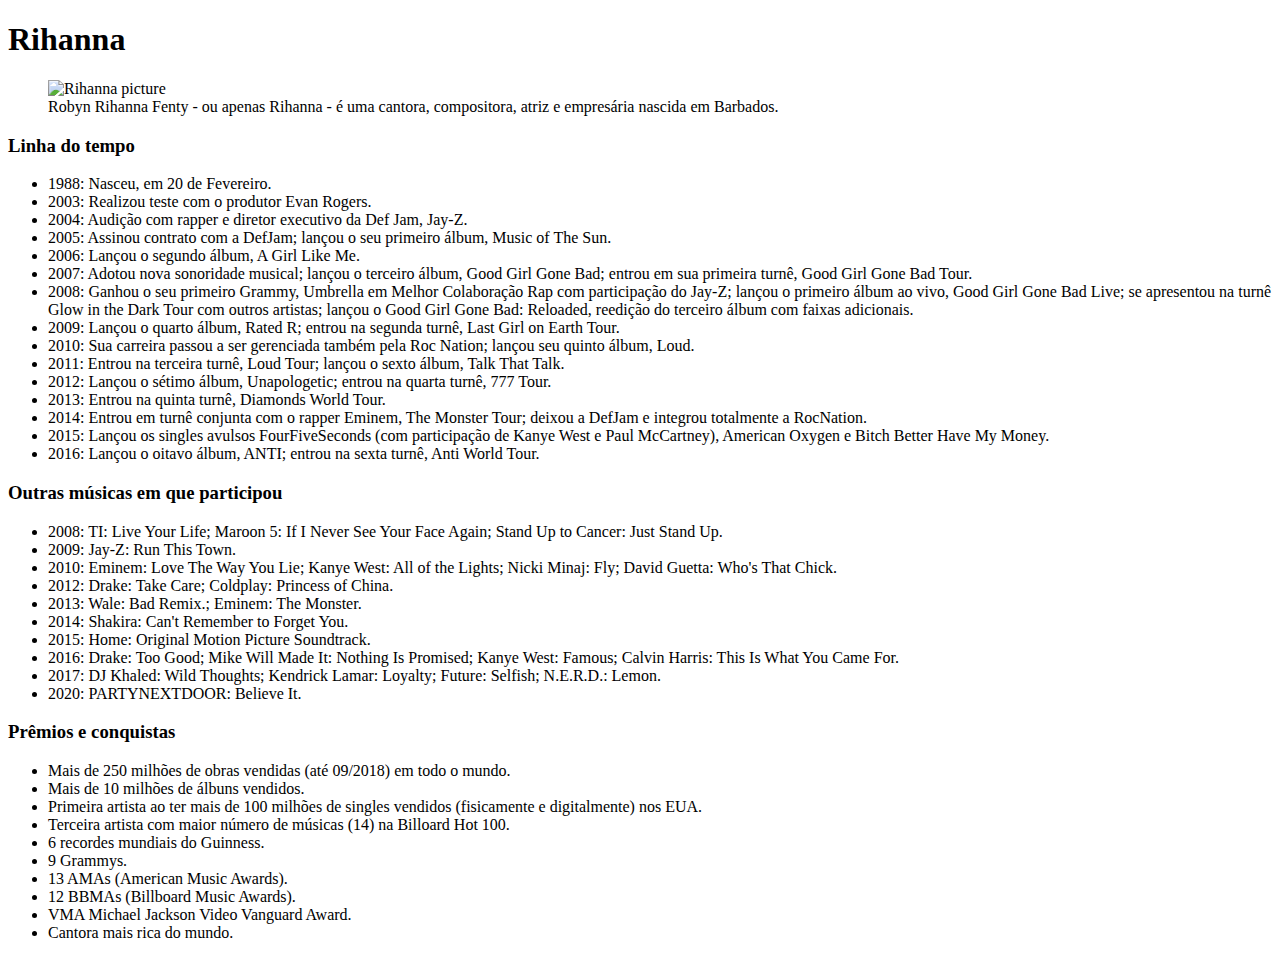
==== main.html @ bc8c7e13 "Inicio do projeto - esqueleto 80%" ====
<!DOCTYPE html>
<html lang="pt-br">
<head>
    <meta charset="UTF-8">
    <meta name="viewport" content="width=device-width, initial-scale=1.0">
    <link rel="preconnect" href="https://fonts.gstatic.com">
    <link href="https://fonts.googleapis.com/css2?family=Castoro&display=swap" rel="stylesheet">
    <title>Rihanna</title>
</head>
<body>
    <main id="main">
        <h1 id="title">Rihanna</h1>
        <figure id="img-div">
                <img src="./img/principal-img.png" alt="Rihanna picture" id="image">
                <figcaption id="img-caption">Robyn Rihanna Fenty - ou apenas Rihanna - é uma cantora, compositora, atriz e empresária nascida em Barbados.</figcaption>
        </figure>
            <div id="tribute-info">
                <div class="info-box">
                    <h3 class="subtitle">Linha do tempo</h3>
                    <ul id="music-timeline">
                        <li class="item-list"><span class="timeline-year">1988: </span>Nasceu, em 20 de Fevereiro.</li>
                        <li class="item-list"><span class="timeline-year">2003: </span>Realizou teste com o produtor Evan Rogers.</li>
                        <li class="item-list"><span class="timeline-year">2004: </span>Audição com rapper e diretor executivo da Def Jam, Jay-Z.</li>
                        <li class="item-list"><span class="timeline-year">2005: </span>Assinou contrato com a DefJam; lançou o seu primeiro álbum, Music of The Sun.</li>
                        <li class="item-list"><span class="timeline-year">2006: </span>Lançou o segundo álbum, A Girl Like Me.</li>
                        <li class="item-list"><span class="timeline-year">2007: </span>Adotou nova sonoridade musical; lançou o terceiro álbum, Good Girl Gone Bad; entrou em sua primeira turnê, Good Girl Gone Bad Tour.</li>
                        <li class="item-list"><span class="timeline-year">2008: </span>Ganhou o seu primeiro Grammy, Umbrella em Melhor Colaboração Rap com participação do Jay-Z; lançou o primeiro álbum ao vivo, Good Girl Gone Bad Live; se apresentou na turnê Glow in the Dark Tour com outros artistas; lançou o Good Girl Gone Bad: Reloaded, reedição do terceiro álbum com faixas adicionais.</li>
                        <li class="item-list"><span class="timeline-year">2009: </span>Lançou o quarto álbum, Rated R; entrou na segunda turnê, Last Girl on Earth Tour.</li>
                        <li class="item-list"><span class="timeline-year">2010: </span>Sua carreira passou a ser gerenciada também pela Roc Nation; lançou seu quinto álbum, Loud.</li>
                        <li class="item-list"><span class="timeline-year">2011: </span>Entrou na terceira turnê, Loud Tour; lançou o sexto álbum, Talk That Talk.</li>
                        <li class="item-list"><span class="timeline-year">2012: </span>Lançou o sétimo álbum, Unapologetic; entrou na quarta turnê, 777 Tour.</li>
                        <li class="item-list"><span class="timeline-year">2013: </span>Entrou na quinta turnê, Diamonds World Tour.</li>
                        <li class="item-list"><span class="timeline-year">2014: </span>Entrou em turnê conjunta com o rapper Eminem, The Monster Tour; deixou a DefJam e integrou totalmente a RocNation.</li>
                        <li class="item-list"><span class="timeline-year">2015: </span>Lançou os singles avulsos FourFiveSeconds (com participação de Kanye West e Paul McCartney), American Oxygen e Bitch Better Have My Money.</li>
                        <li class="item-list"><span class="timeline-year">2016: </span>Lançou o oitavo álbum, ANTI; entrou na sexta turnê, Anti World Tour. </li>
                    </ul>
                </div>

                <div class="info-box">
                    <h3 class="subtitle">Outras músicas em que participou</h3>
                    <ul id="feat-timeline">
                        <li class="item-list"><span class="timeline-year">2008: </span>TI: Live Your Life; Maroon 5: If I Never See Your Face Again; Stand Up to Cancer: Just Stand Up.</li>
                        <li class="item-list"><span class="timeline-year">2009: </span>Jay-Z: Run This Town.</li>
                        <li class="item-list"><span class="timeline-year">2010: </span>Eminem: Love The Way You Lie; Kanye West: All of the Lights; Nicki Minaj: Fly; David Guetta: Who's That Chick.</li>
                        <li class="item-list"><span class="timeline-year">2012: </span>Drake: Take Care; Coldplay: Princess of China.</li>
                        <li class="item-list"><span class="timeline-year">2013: </span>Wale: Bad Remix.; Eminem: The Monster.</li>
                        <li class="item-list"><span class="timeline-year">2014: </span>Shakira: Can't Remember to Forget You.</li>
                        <li class="item-list"><span class="timeline-year">2015: </span>Home: Original Motion Picture Soundtrack.</li>
                        <li class="item-list"><span class="timeline-year">2016: </span>Drake: Too Good; Mike Will Made It: Nothing Is Promised; Kanye West: Famous; Calvin Harris: This Is What You Came For.</li>
                        <li class="item-list"><span class="timeline-year">2017: </span>DJ Khaled: Wild Thoughts; Kendrick Lamar: Loyalty; Future: Selfish; N.E.R.D.: Lemon.</li>
                        <li class="item-list"><span class="timeline-year">2020: </span>PARTYNEXTDOOR: Believe It.</li>
                    </ul>
                </div>

                <div class="info-box">
                    <h3 class="subtitle">Prêmios e conquistas</h3>
                    <ul id="awards">
                        <li class="item-list">Mais de 250 milhões de obras vendidas (até 09/2018) em todo o mundo.</li>
                        <li class="item-list">Mais de 10 milhões de álbuns vendidos.</li>
                        <li class="item-list">Primeira artista ao ter mais de 100 milhões de singles vendidos (fisicamente e digitalmente) nos EUA.</li>
                        <li class="item-list">Terceira artista com maior número de músicas (14) na Billoard Hot 100.</li>
                        <li class="item-list">6 recordes mundiais do Guinness.</li>
                        <li class="item-list">9 Grammys.</li>
                        <li class="item-list">13 AMAs (American Music Awards).</li>
                        <li class="item-list">12 BBMAs (Billboard Music Awards).</li>
                        <li class="item-list">VMA Michael Jackson Video Vanguard Award.</li>
                        <li class="item-list">Cantora mais rica do mundo.</li>
                    </ul>
                </div>
                <!--Inserir carrossel dos albuns aqui-->
            </div>
            <a href="" target="_blank" id="tribute-link"></a>

    </main>
</body>
</html>
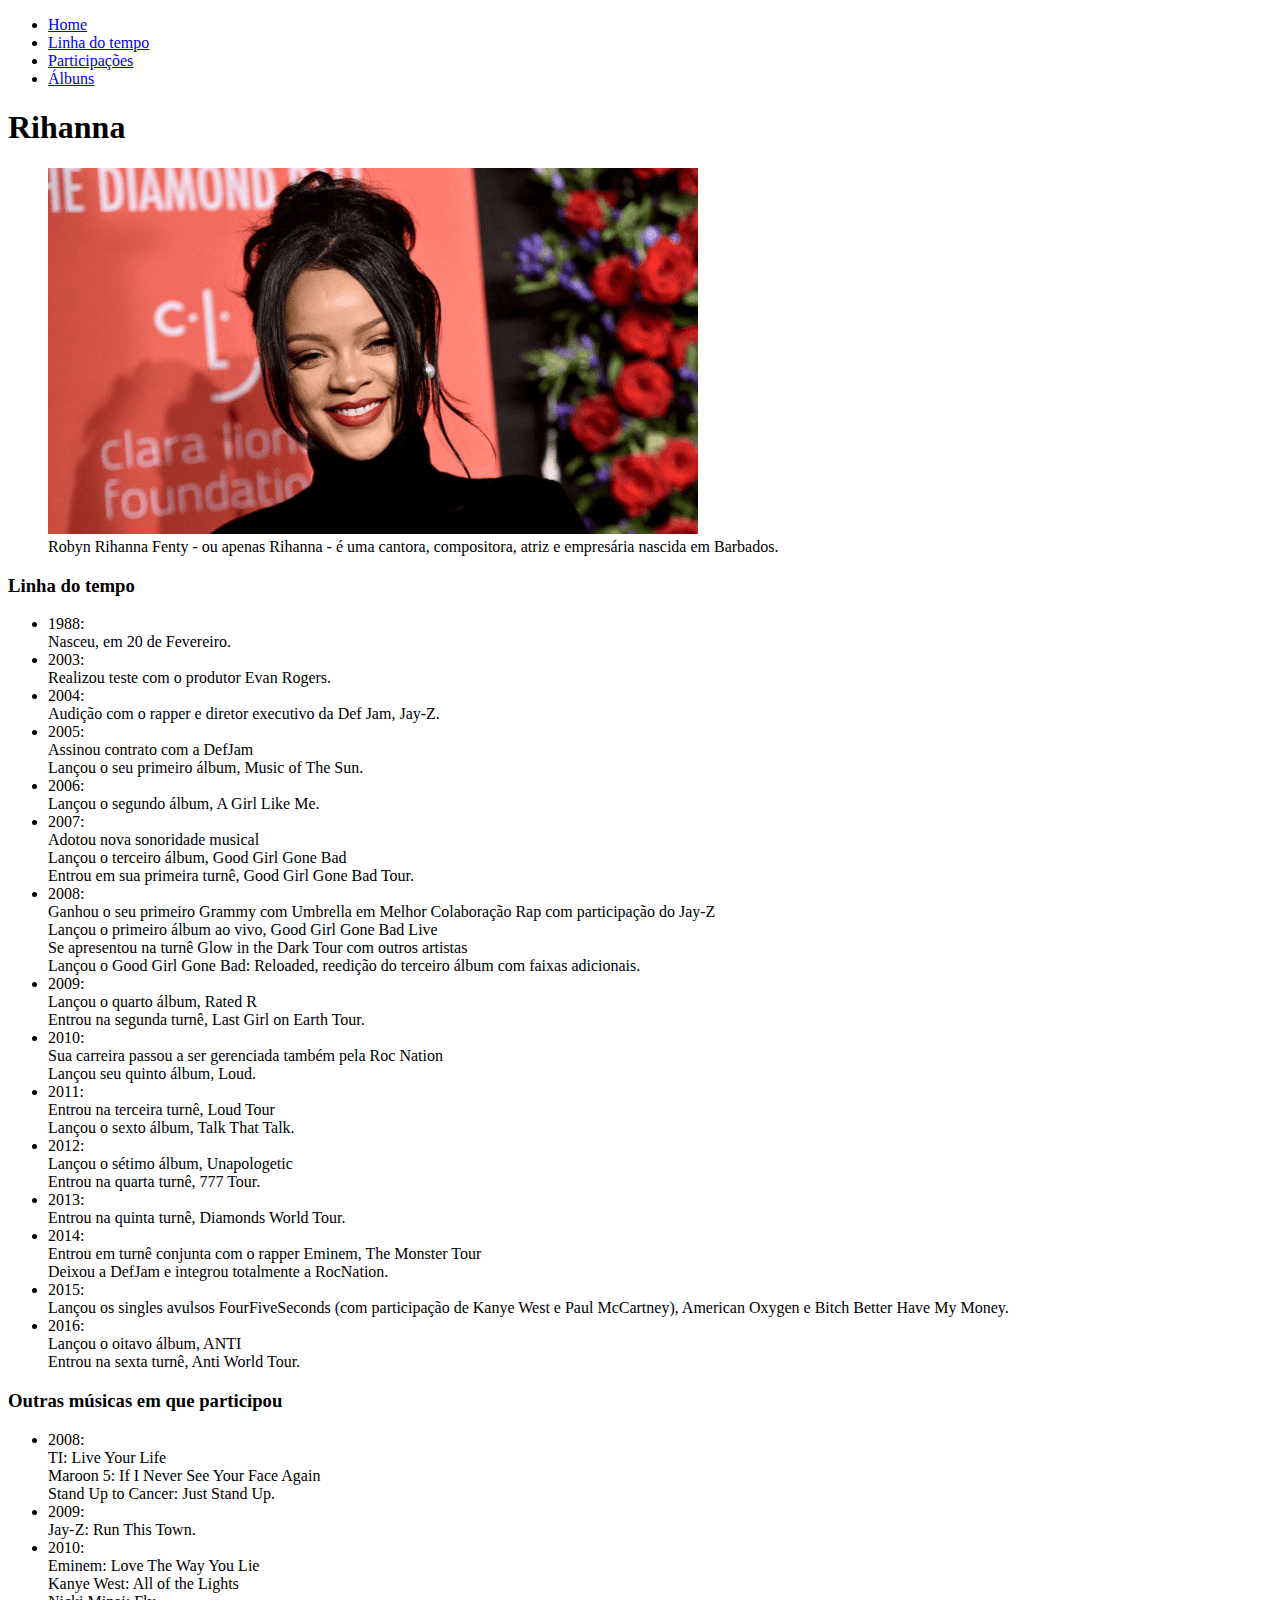
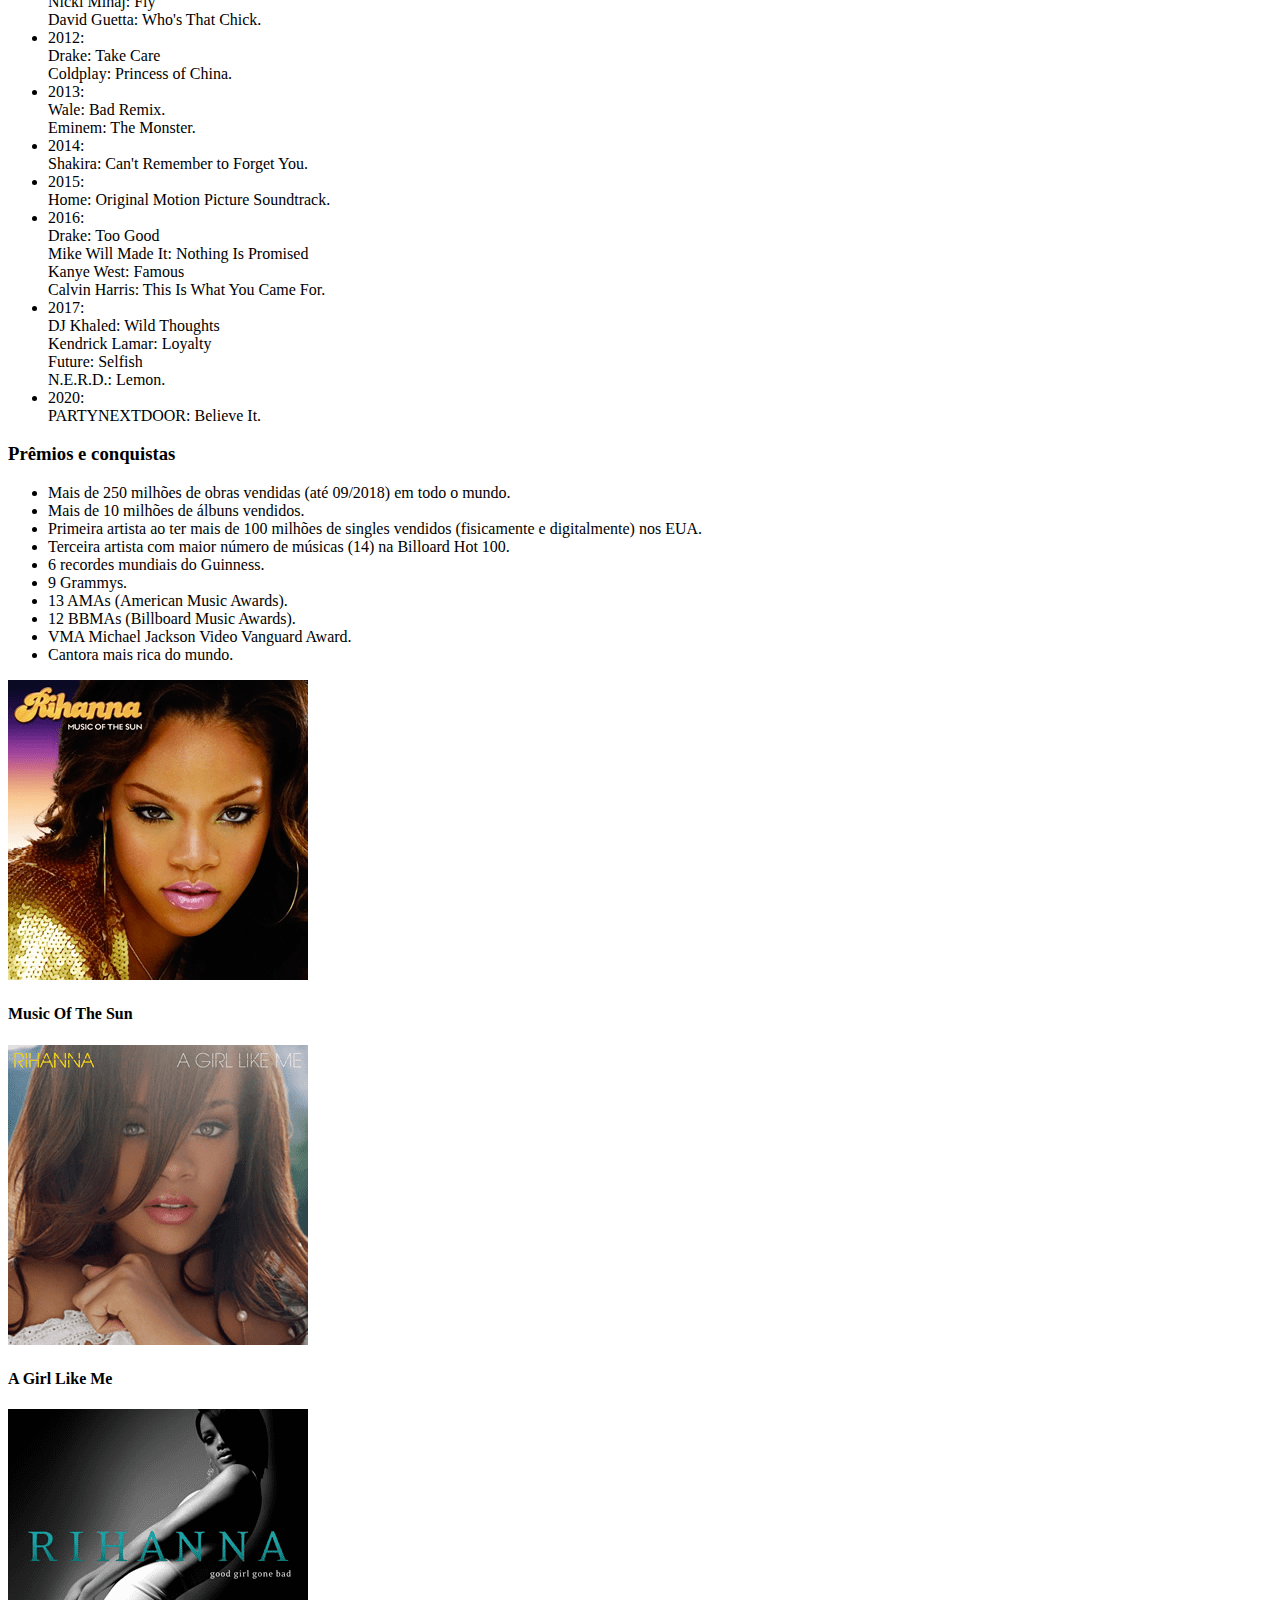
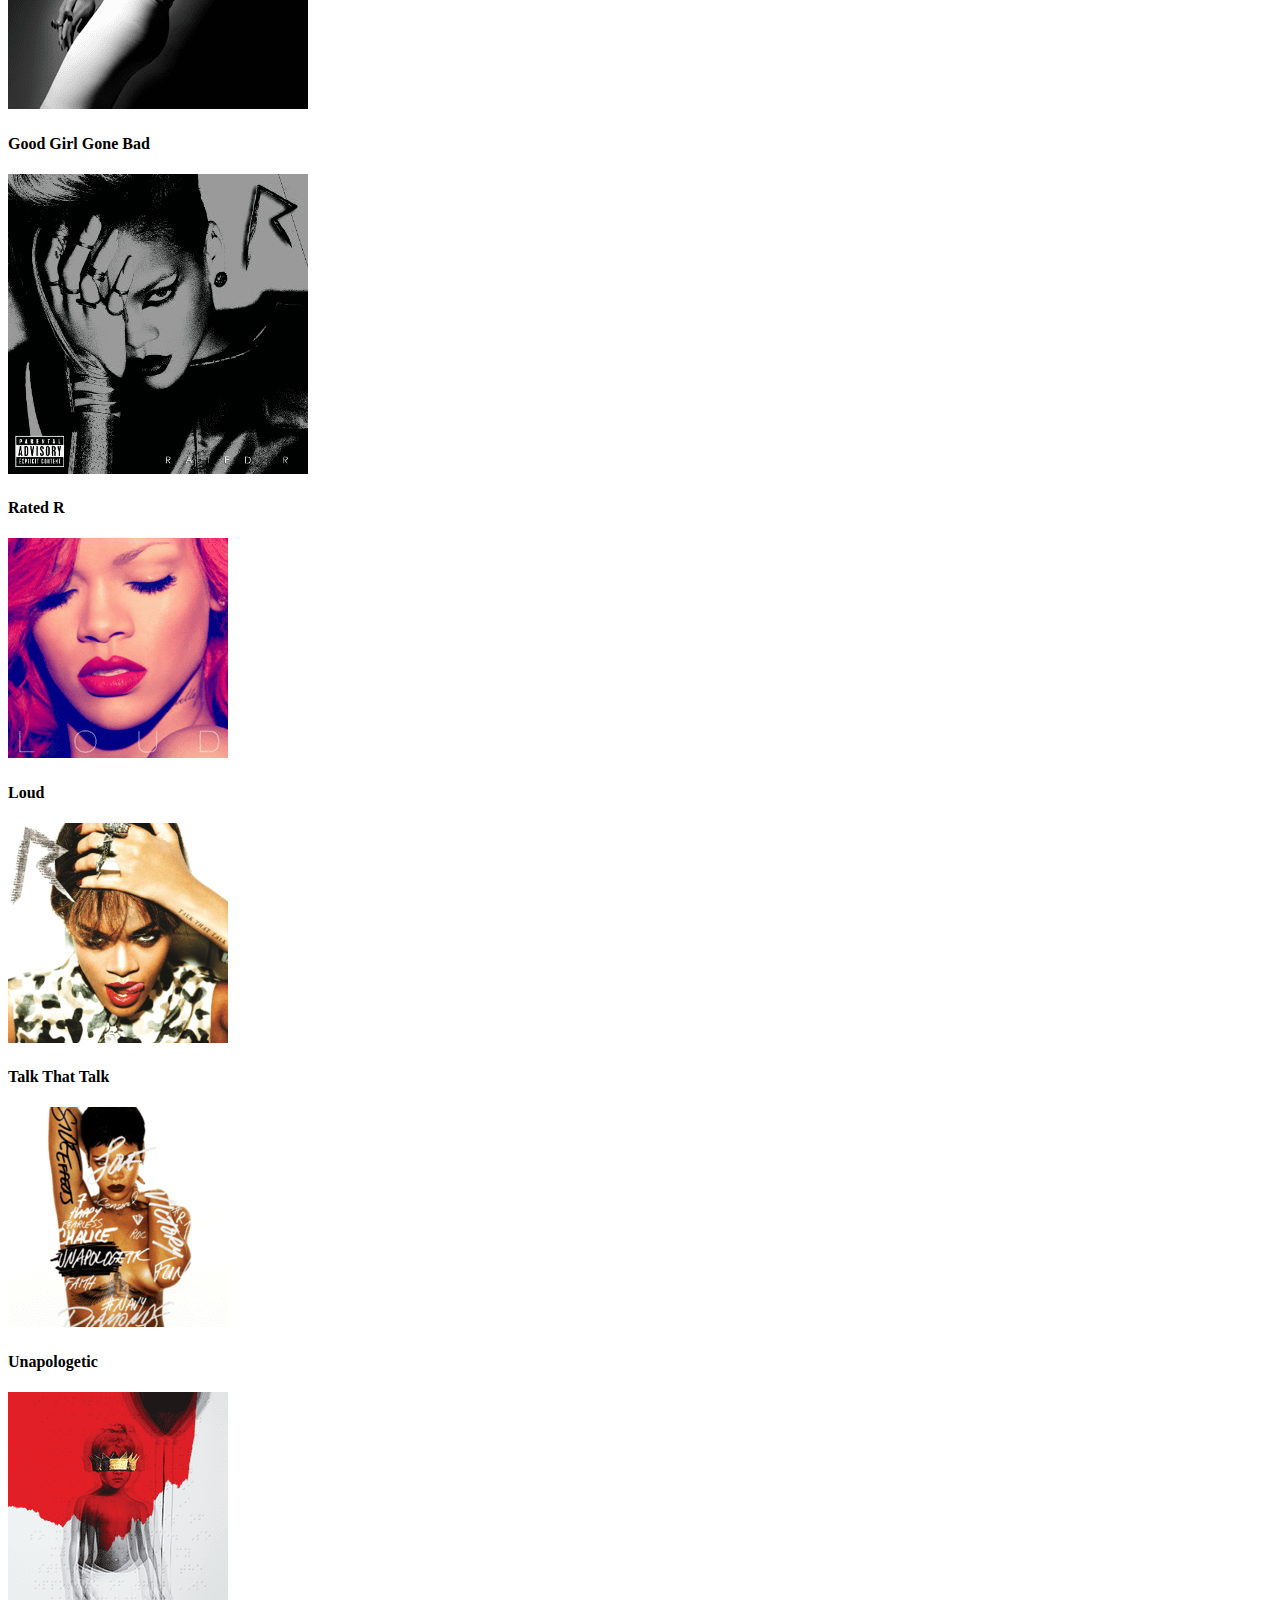
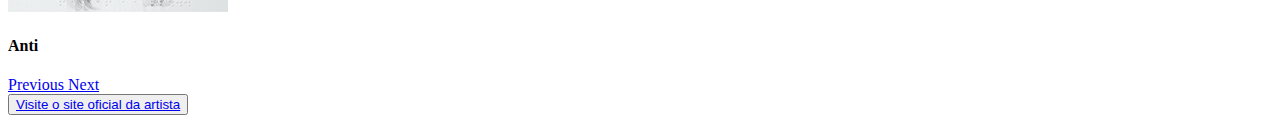
==== commit 6a2b740c: "Finalização do esqueleto" ====
--- a/main.html
+++ b/main.html
@@ -3,11 +3,25 @@
 <head>
     <meta charset="UTF-8">
     <meta name="viewport" content="width=device-width, initial-scale=1.0">
+    <link href="https://cdn.jsdelivr.net/npm/bootstrap@5.0.0-beta1/dist/css/bootstrap.min.css" rel="stylesheet" integrity="sha384-giJF6kkoqNQ00vy+HMDP7azOuL0xtbfIcaT9wjKHr8RbDVddVHyTfAAsrekwKmP1" crossorigin="anonymous">
     <link rel="preconnect" href="https://fonts.gstatic.com">
     <link href="https://fonts.googleapis.com/css2?family=Castoro&display=swap" rel="stylesheet">
     <title>Rihanna</title>
 </head>
 <body>
+    <header>
+        <nav class="navbar navbar-inverse navbar-fixed-top">
+            <div class="container-fluid">
+                <ul class="nav navbar-nav">
+                    <li class="active"><a href="#title">Home</a></li>
+                    <li><a href="#music-timeline">Linha do tempo</a></li>
+                    <li><a href="#feat-timeline">Participações</a></li>
+                    <li><a href="#albuns-carousel">Álbuns</a></li>
+                </ul>
+            </div>
+          </nav>
+    </header>
+
     <main id="main">
         <h1 id="title">Rihanna</h1>
         <figure id="img-div">
@@ -18,37 +32,37 @@
                 <div class="info-box">
                     <h3 class="subtitle">Linha do tempo</h3>
                     <ul id="music-timeline">
-                        <li class="item-list"><span class="timeline-year">1988: </span>Nasceu, em 20 de Fevereiro.</li>
-                        <li class="item-list"><span class="timeline-year">2003: </span>Realizou teste com o produtor Evan Rogers.</li>
-                        <li class="item-list"><span class="timeline-year">2004: </span>Audição com rapper e diretor executivo da Def Jam, Jay-Z.</li>
-                        <li class="item-list"><span class="timeline-year">2005: </span>Assinou contrato com a DefJam; lançou o seu primeiro álbum, Music of The Sun.</li>
-                        <li class="item-list"><span class="timeline-year">2006: </span>Lançou o segundo álbum, A Girl Like Me.</li>
-                        <li class="item-list"><span class="timeline-year">2007: </span>Adotou nova sonoridade musical; lançou o terceiro álbum, Good Girl Gone Bad; entrou em sua primeira turnê, Good Girl Gone Bad Tour.</li>
-                        <li class="item-list"><span class="timeline-year">2008: </span>Ganhou o seu primeiro Grammy, Umbrella em Melhor Colaboração Rap com participação do Jay-Z; lançou o primeiro álbum ao vivo, Good Girl Gone Bad Live; se apresentou na turnê Glow in the Dark Tour com outros artistas; lançou o Good Girl Gone Bad: Reloaded, reedição do terceiro álbum com faixas adicionais.</li>
-                        <li class="item-list"><span class="timeline-year">2009: </span>Lançou o quarto álbum, Rated R; entrou na segunda turnê, Last Girl on Earth Tour.</li>
-                        <li class="item-list"><span class="timeline-year">2010: </span>Sua carreira passou a ser gerenciada também pela Roc Nation; lançou seu quinto álbum, Loud.</li>
-                        <li class="item-list"><span class="timeline-year">2011: </span>Entrou na terceira turnê, Loud Tour; lançou o sexto álbum, Talk That Talk.</li>
-                        <li class="item-list"><span class="timeline-year">2012: </span>Lançou o sétimo álbum, Unapologetic; entrou na quarta turnê, 777 Tour.</li>
-                        <li class="item-list"><span class="timeline-year">2013: </span>Entrou na quinta turnê, Diamonds World Tour.</li>
-                        <li class="item-list"><span class="timeline-year">2014: </span>Entrou em turnê conjunta com o rapper Eminem, The Monster Tour; deixou a DefJam e integrou totalmente a RocNation.</li>
-                        <li class="item-list"><span class="timeline-year">2015: </span>Lançou os singles avulsos FourFiveSeconds (com participação de Kanye West e Paul McCartney), American Oxygen e Bitch Better Have My Money.</li>
-                        <li class="item-list"><span class="timeline-year">2016: </span>Lançou o oitavo álbum, ANTI; entrou na sexta turnê, Anti World Tour. </li>
+                        <li class="item-list"><span class="timeline-year">1988: </span> <br/> Nasceu, em 20 de Fevereiro.</li>
+                        <li class="item-list"><span class="timeline-year">2003: </span> <br/> Realizou teste com o produtor Evan Rogers.</li>
+                        <li class="item-list"><span class="timeline-year">2004: </span> <br/> Audição com o rapper e diretor executivo da Def Jam, Jay-Z.</li>
+                        <li class="item-list"><span class="timeline-year">2005: </span> <br/> Assinou contrato com a DefJam <br/> Lançou o seu primeiro álbum, Music of The Sun.</li>
+                        <li class="item-list"><span class="timeline-year">2006: </span> <br/> Lançou o segundo álbum, A Girl Like Me.</li>
+                        <li class="item-list"><span class="timeline-year">2007: </span> <br/> Adotou nova sonoridade musical <br/> Lançou o terceiro álbum, Good Girl Gone Bad <br/> Entrou em sua primeira turnê, Good Girl Gone Bad Tour.</li>
+                        <li class="item-list"><span class="timeline-year">2008: </span> <br/> Ganhou o seu primeiro Grammy com Umbrella em Melhor Colaboração Rap com participação do Jay-Z <br/> Lançou o primeiro álbum ao vivo, Good Girl Gone Bad Live <br/> Se apresentou na turnê Glow in the Dark Tour com outros artistas <br/> Lançou o Good Girl Gone Bad: Reloaded, reedição do terceiro álbum com faixas adicionais.</li>
+                        <li class="item-list"><span class="timeline-year">2009: </span> <br/> Lançou o quarto álbum, Rated R <br/> Entrou na segunda turnê, Last Girl on Earth Tour.</li>
+                        <li class="item-list"><span class="timeline-year">2010: </span> <br/> Sua carreira passou a ser gerenciada também pela Roc Nation <br/> Lançou seu quinto álbum, Loud.</li>
+                        <li class="item-list"><span class="timeline-year">2011: </span> <br/> Entrou na terceira turnê, Loud Tour <br/> Lançou o sexto álbum, Talk That Talk.</li>
+                        <li class="item-list"><span class="timeline-year">2012: </span> <br/> Lançou o sétimo álbum, Unapologetic <br/> Entrou na quarta turnê, 777 Tour.</li>
+                        <li class="item-list"><span class="timeline-year">2013: </span> <br/> Entrou na quinta turnê, Diamonds World Tour.</li>
+                        <li class="item-list"><span class="timeline-year">2014: </span> <br/> Entrou em turnê conjunta com o rapper Eminem, The Monster Tour <br/> Deixou a DefJam e integrou totalmente a RocNation.</li>
+                        <li class="item-list"><span class="timeline-year">2015: </span> <br/> Lançou os singles avulsos FourFiveSeconds (com participação de Kanye West e Paul McCartney), American Oxygen e Bitch Better Have My Money.</li>
+                        <li class="item-list"><span class="timeline-year">2016: </span> <br/> Lançou o oitavo álbum, ANTI <br/> Entrou na sexta turnê, Anti World Tour. </li>
                     </ul>
                 </div>
 
                 <div class="info-box">
                     <h3 class="subtitle">Outras músicas em que participou</h3>
                     <ul id="feat-timeline">
-                        <li class="item-list"><span class="timeline-year">2008: </span>TI: Live Your Life; Maroon 5: If I Never See Your Face Again; Stand Up to Cancer: Just Stand Up.</li>
-                        <li class="item-list"><span class="timeline-year">2009: </span>Jay-Z: Run This Town.</li>
-                        <li class="item-list"><span class="timeline-year">2010: </span>Eminem: Love The Way You Lie; Kanye West: All of the Lights; Nicki Minaj: Fly; David Guetta: Who's That Chick.</li>
-                        <li class="item-list"><span class="timeline-year">2012: </span>Drake: Take Care; Coldplay: Princess of China.</li>
-                        <li class="item-list"><span class="timeline-year">2013: </span>Wale: Bad Remix.; Eminem: The Monster.</li>
-                        <li class="item-list"><span class="timeline-year">2014: </span>Shakira: Can't Remember to Forget You.</li>
-                        <li class="item-list"><span class="timeline-year">2015: </span>Home: Original Motion Picture Soundtrack.</li>
-                        <li class="item-list"><span class="timeline-year">2016: </span>Drake: Too Good; Mike Will Made It: Nothing Is Promised; Kanye West: Famous; Calvin Harris: This Is What You Came For.</li>
-                        <li class="item-list"><span class="timeline-year">2017: </span>DJ Khaled: Wild Thoughts; Kendrick Lamar: Loyalty; Future: Selfish; N.E.R.D.: Lemon.</li>
-                        <li class="item-list"><span class="timeline-year">2020: </span>PARTYNEXTDOOR: Believe It.</li>
+                        <li class="item-list"><span class="timeline-year">2008: </span> <br/> TI: Live Your Life <br/> Maroon 5: If I Never See Your Face Again <br/> Stand Up to Cancer: Just Stand Up.</li>
+                        <li class="item-list"><span class="timeline-year">2009: </span> <br/> Jay-Z: Run This Town.</li>
+                        <li class="item-list"><span class="timeline-year">2010: </span> <br/> Eminem: Love The Way You Lie <br/> Kanye West: All of the Lights <br/> Nicki Minaj: Fly <br/> David Guetta: Who's That Chick.</li>
+                        <li class="item-list"><span class="timeline-year">2012: </span> <br/> Drake: Take Care <br/> Coldplay: Princess of China.</li>
+                        <li class="item-list"><span class="timeline-year">2013: </span> <br/> Wale: Bad Remix. <br/> Eminem: The Monster.</li>
+                        <li class="item-list"><span class="timeline-year">2014: </span> <br/> Shakira: Can't Remember to Forget You.</li>
+                        <li class="item-list"><span class="timeline-year">2015: </span> <br/> Home: Original Motion Picture Soundtrack.</li>
+                        <li class="item-list"><span class="timeline-year">2016: </span> <br/> Drake: Too Good <br/> Mike Will Made It: Nothing Is Promised <br/> Kanye West: Famous <br/> Calvin Harris: This Is What You Came For.</li>
+                        <li class="item-list"><span class="timeline-year">2017: </span> <br/> DJ Khaled: Wild Thoughts <br/> Kendrick Lamar: Loyalty <br/> Future: Selfish <br/> N.E.R.D.: Lemon.</li>
+                        <li class="item-list"><span class="timeline-year">2020: </span> <br/> PARTYNEXTDOOR: Believe It.</li>
                     </ul>
                 </div>
 
@@ -67,10 +81,83 @@
                         <li class="item-list">Cantora mais rica do mundo.</li>
                     </ul>
                 </div>
-                <!--Inserir carrossel dos albuns aqui-->
+                
+
+                <div id="albuns-carousel" class="carousel slide carousel-fade" data-bs-ride="carousel">
+                    <div class="carousel-inner">
+                        <div class="carousel-item active">
+                            <img src="/img/cover-1.png" class="d-block w-100" alt="Music Of The Sun">
+                            <div class="carousel-caption d-none d-md-block">
+                                <h4 class="carousel-album-title">Music Of The Sun</h4>
+                            </div>
+                        </div>
+
+                        <div class="carousel-item">
+                            <img src="/img/cover-2.png" class="d-block w-100" alt="A Girl Like Me">
+                            <div class="carousel-caption d-none d-md-block">
+                                <h4 class="carousel-album-title">A Girl Like Me</h4>
+                            </div>
+                        </div>
+
+                        <div class="carousel-item">
+                            <img src="/img/cover-3.png" class="d-block w-100" alt="Good Girl Gone Bad">
+                            <div class="carousel-caption d-none d-md-block">
+                                <h4 class="carousel-album-title">Good Girl Gone Bad</h4>
+                            </div>
+                        </div>
+
+                        <div class="carousel-item">
+                            <img src="/img/cover-4.png" class="d-block w-100" alt="Rated R">
+                            <div class="carousel-caption d-none d-md-block">
+                                <h4 class="carousel-album-title">Rated R</h4>
+                            </div>
+                        </div>
+
+                        <div class="carousel-item">
+                            <img src="/img/cover-5.png" class="d-block w-100" alt="Loud">
+                            <div class="carousel-caption d-none d-md-block">
+                                <h4 class="carousel-album-title">Loud</h4>
+                            </div>
+                        </div>
+
+                        <div class="carousel-item">
+                            <img src="/img/cover-6.png" class="d-block w-100" alt="Talk That Talk">
+                            <div class="carousel-caption d-none d-md-block">
+                                <h4 class="carousel-album-title">Talk That Talk</h4>
+                            </div>
+                        </div>
+
+                        <div class="carousel-item">
+                            <img src="/img/cover-7.png" class="d-block w-100" alt="Unapologetic">
+                            <div class="carousel-caption d-none d-md-block">
+                                <h4 class="carousel-album-title">Unapologetic</h4>
+                            </div>
+                        </div>
+
+                        <div class="carousel-item">
+                            <img src="/img/cover-8.png" class="d-block w-100" alt="Anti">
+                            <div class="carousel-caption d-none d-md-block">
+                                <h4 class="carousel-album-title">Anti</h4>
+                            </div>
+                        </div>
+
+                    </div>
+
+                    <a class="carousel-control-prev" href="#albuns-carousel" role="button" data-bs-slide="prev">
+                        <span class="carousel-control-prev-icon" aria-hidden="true"></span>
+                        <span class="visually-hidden">Previous</span>
+                    </a>
+                    <a class="carousel-control-next" href="#albuns-carousel" role="button" data-bs-slide="next">
+                        <span class="carousel-control-next-icon" aria-hidden="true"></span>
+                        <span class="visually-hidden">Next</span>
+                    </a>
+                </div>
+
             </div>
-            <a href="" target="_blank" id="tribute-link"></a>
+
+            <button id="visit-button"><a href="http://www.rihannanow.com/" target="_blank" id="tribute-link">Visite o site oficial da artista</a></button>
 
     </main>
+    <script src="https://cdn.jsdelivr.net/npm/bootstrap@5.0.0-beta1/dist/js/bootstrap.bundle.min.js" integrity="sha384-ygbV9kiqUc6oa4msXn9868pTtWMgiQaeYH7/t7LECLbyPA2x65Kgf80OJFdroafW" crossorigin="anonymous"></script>
 </body>
 </html>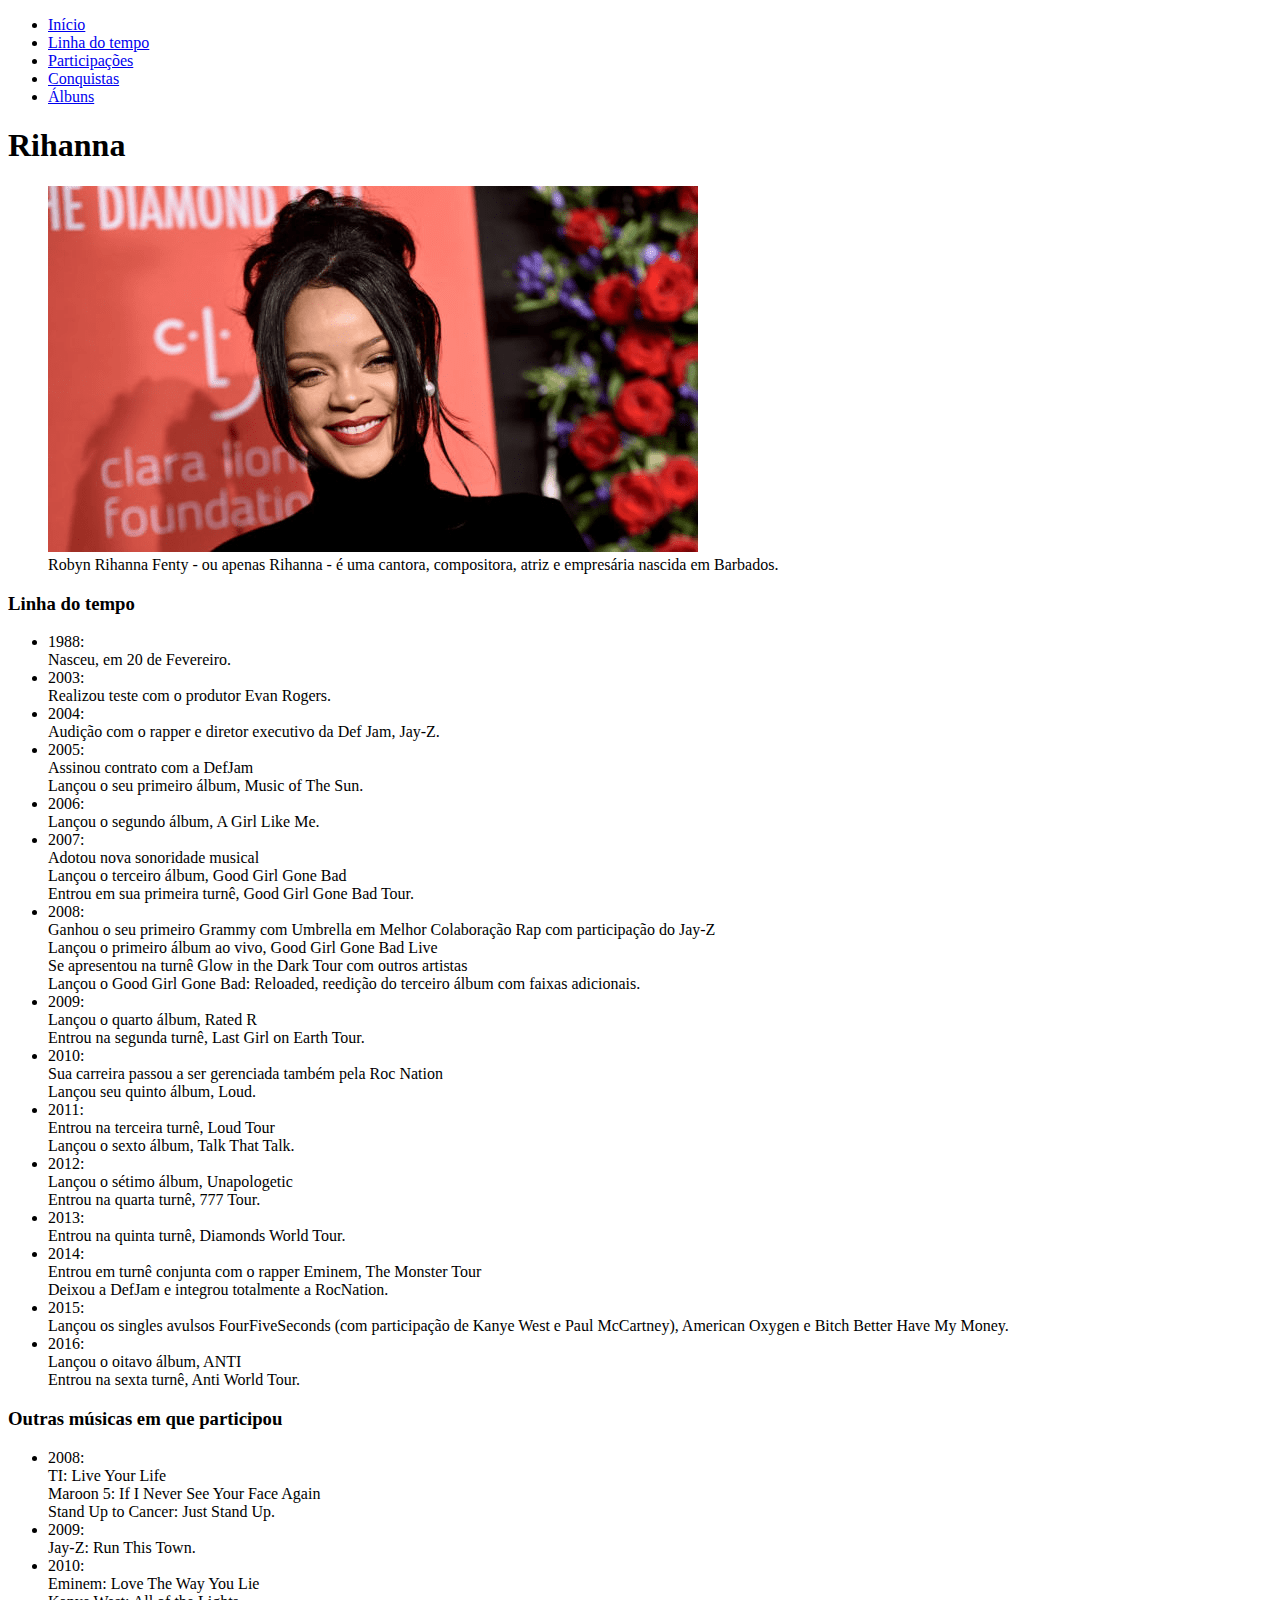
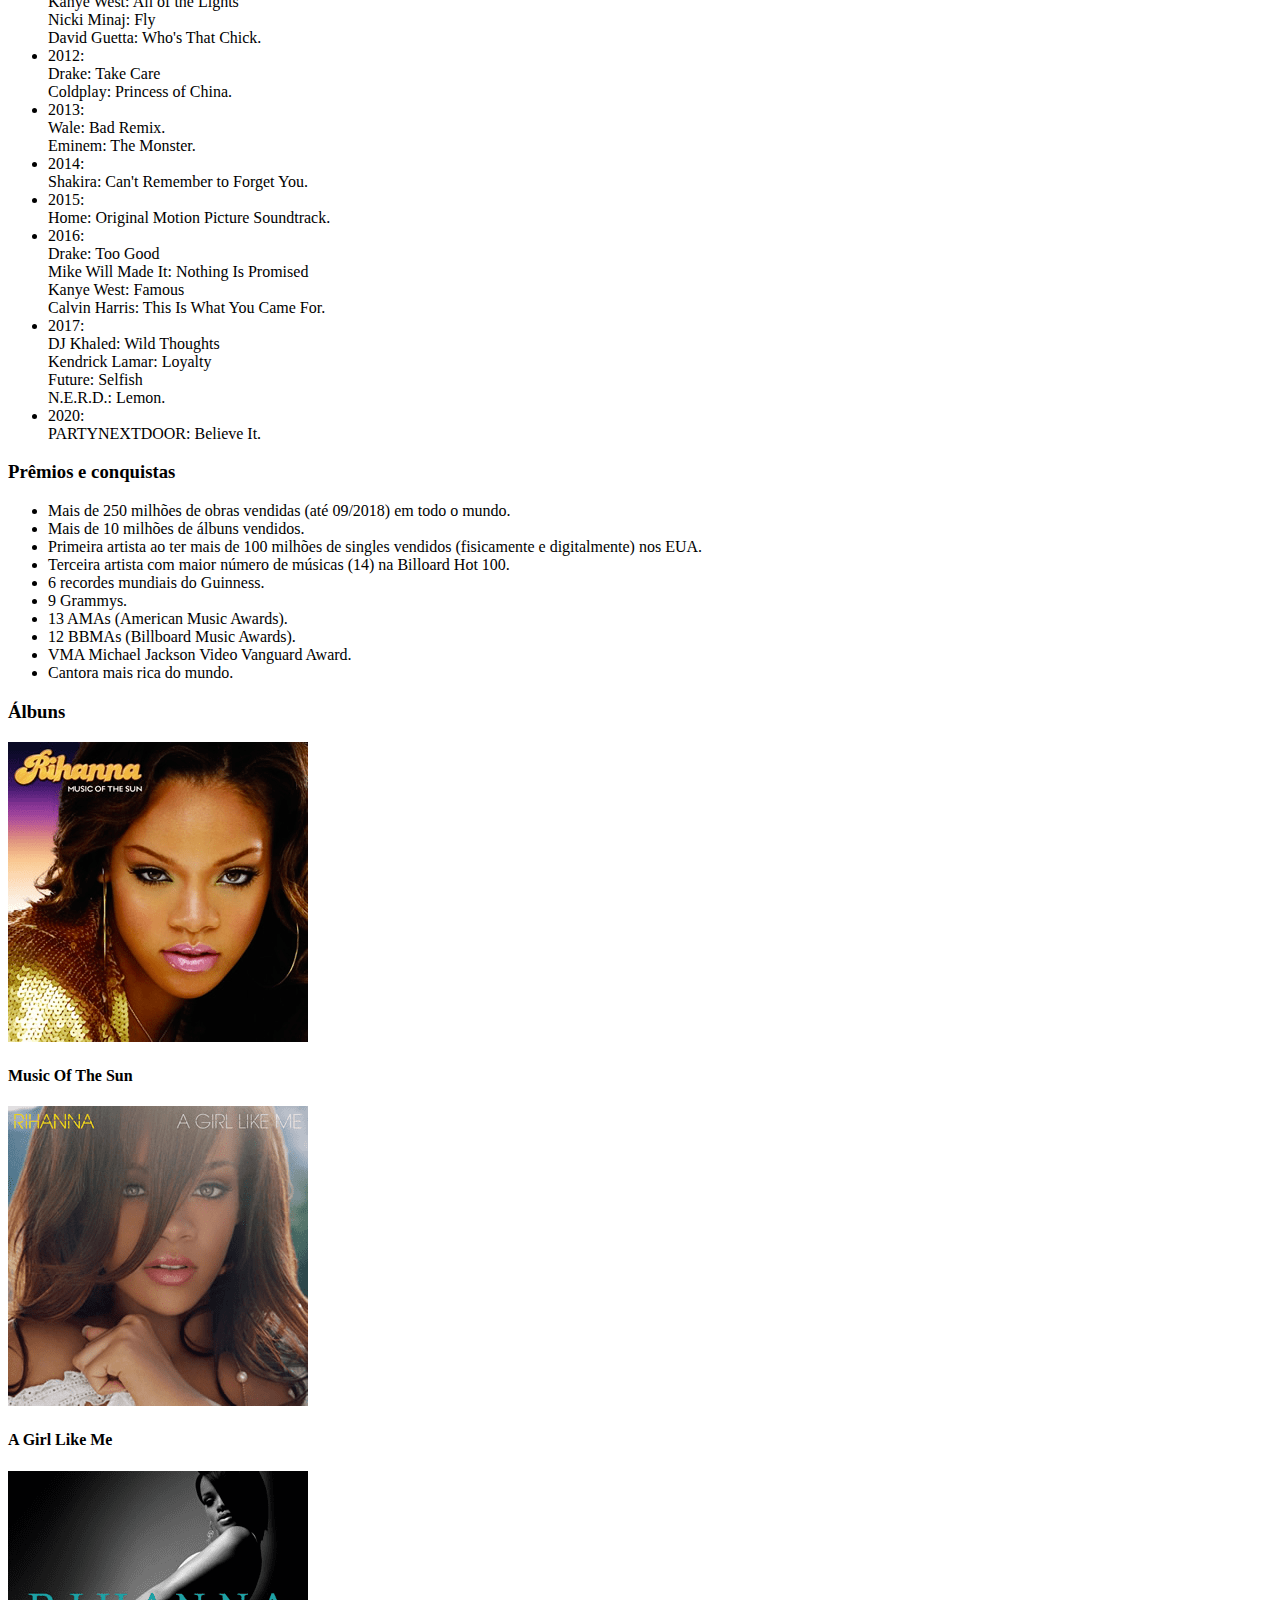
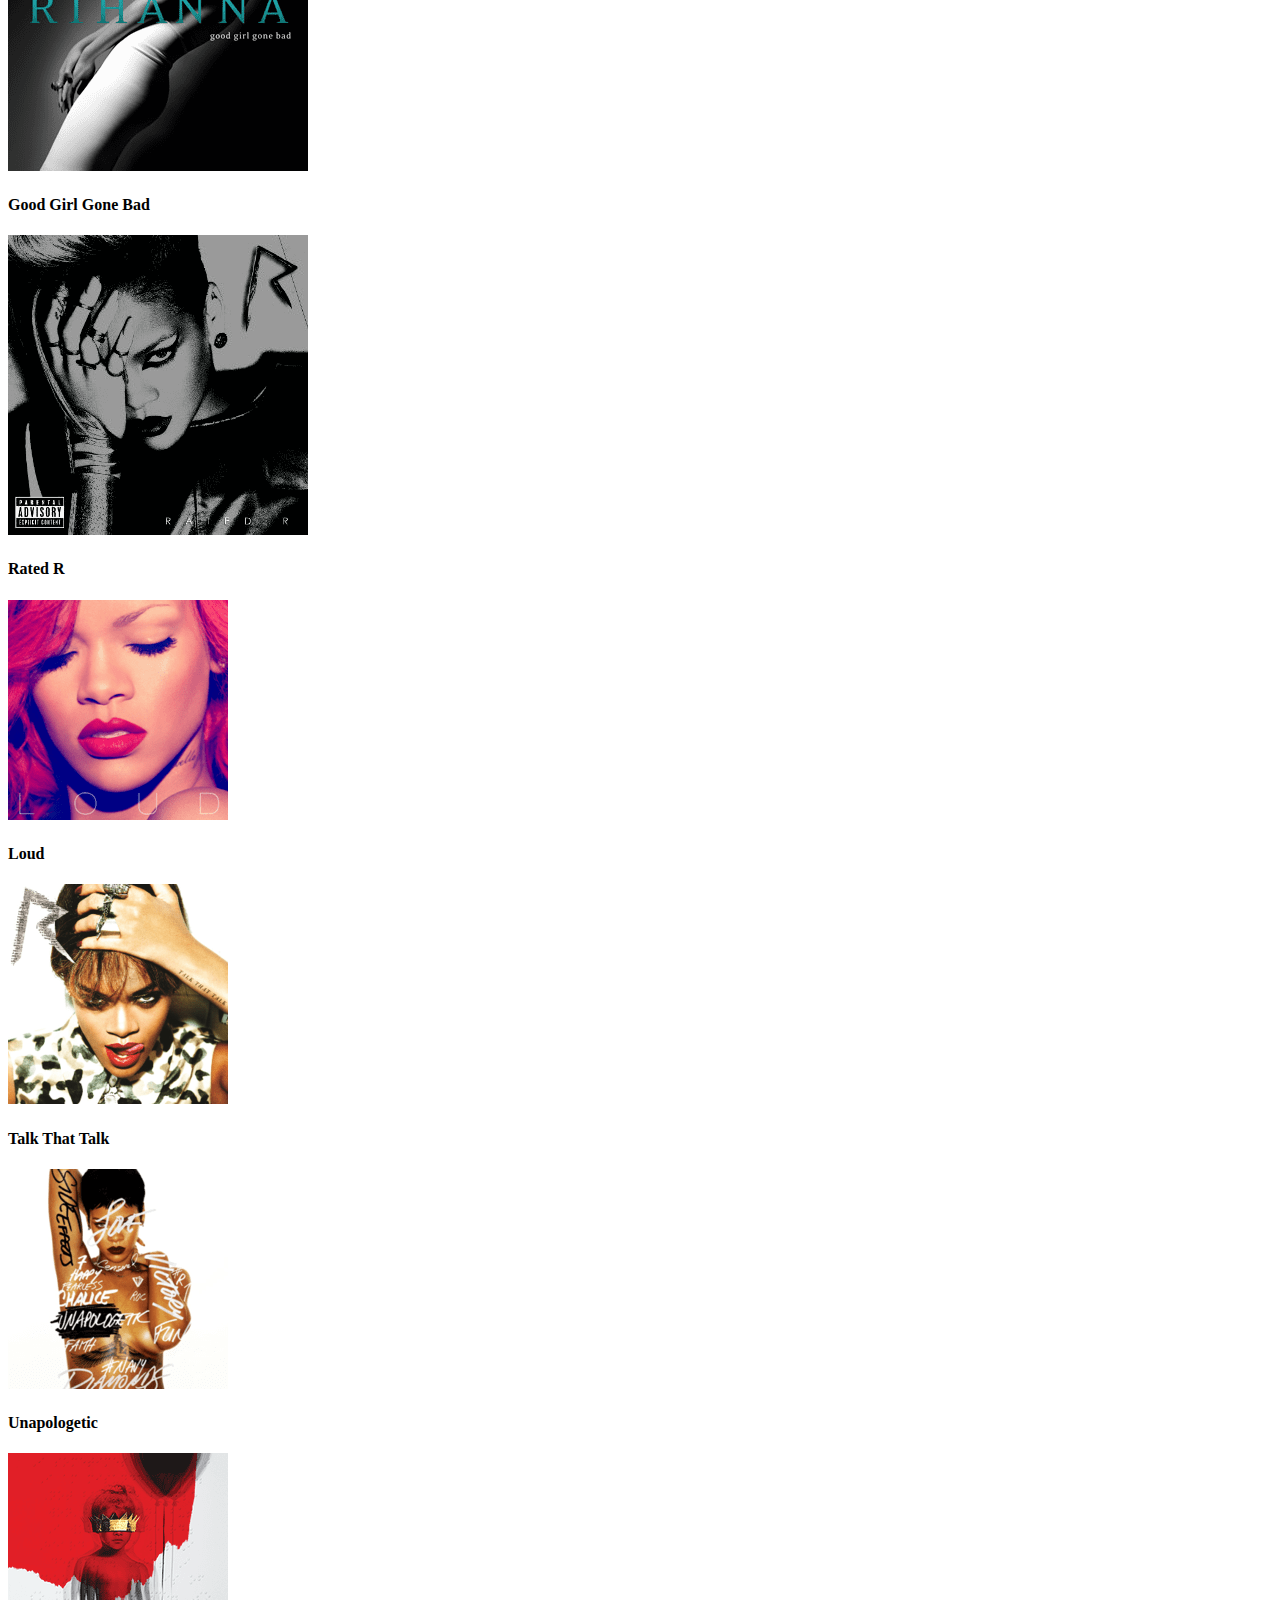
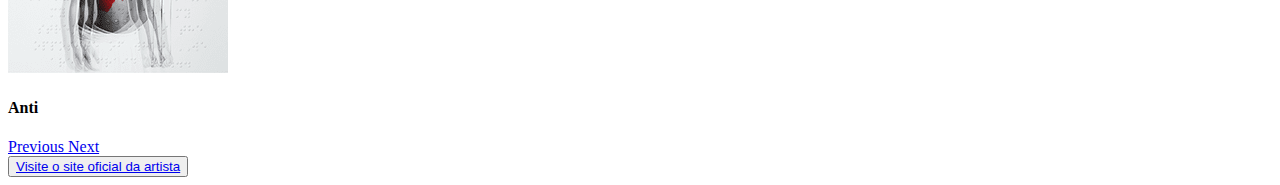
==== commit d68a134f: "Esqueleto completo - alteração navbar" ====
--- a/main.html
+++ b/main.html
@@ -6,20 +6,30 @@
     <link href="https://cdn.jsdelivr.net/npm/bootstrap@5.0.0-beta1/dist/css/bootstrap.min.css" rel="stylesheet" integrity="sha384-giJF6kkoqNQ00vy+HMDP7azOuL0xtbfIcaT9wjKHr8RbDVddVHyTfAAsrekwKmP1" crossorigin="anonymous">
     <link rel="preconnect" href="https://fonts.gstatic.com">
     <link href="https://fonts.googleapis.com/css2?family=Castoro&display=swap" rel="stylesheet">
+    <link rel="stylesheet" href="/style.css">
     <title>Rihanna</title>
 </head>
 <body>
     <header>
-        <nav class="navbar navbar-inverse navbar-fixed-top">
-            <div class="container-fluid">
-                <ul class="nav navbar-nav">
-                    <li class="active"><a href="#title">Home</a></li>
-                    <li><a href="#music-timeline">Linha do tempo</a></li>
-                    <li><a href="#feat-timeline">Participações</a></li>
-                    <li><a href="#albuns-carousel">Álbuns</a></li>
-                </ul>
-            </div>
-          </nav>
+        <nav class="navbar navbar-expand-sm fixed-top">
+            <ul class="navbar-nav">
+                <li class="nav-item">
+                    <a class="nav-link" href="#title">Início</a>
+                </li>
+                <li class="nav-item">
+                    <a class="nav-link" href="#music-subtitle">Linha do tempo</a>
+                </li>
+                <li class="nav-item">
+                    <a class="nav-link" href="#feat-subtitle">Participações</a>
+                </li>
+                <li class="nav-item">
+                    <a class="nav-link" href="#awards-subtitle">Conquistas</a>
+                </li>
+                <li class="nav-item">
+                    <a class="nav-link" href="#albuns-subtitle">Álbuns</a>
+                </li>
+            </ul>
+        </nav>
     </header>
 
     <main id="main">
@@ -30,7 +40,7 @@
         </figure>
             <div id="tribute-info">
                 <div class="info-box">
-                    <h3 class="subtitle">Linha do tempo</h3>
+                    <h3 id="music-subtitle" class="subtitle">Linha do tempo</h3>
                     <ul id="music-timeline">
                         <li class="item-list"><span class="timeline-year">1988: </span> <br/> Nasceu, em 20 de Fevereiro.</li>
                         <li class="item-list"><span class="timeline-year">2003: </span> <br/> Realizou teste com o produtor Evan Rogers.</li>
@@ -51,7 +61,7 @@
                 </div>
 
                 <div class="info-box">
-                    <h3 class="subtitle">Outras músicas em que participou</h3>
+                    <h3 id="feat-subtitle" class="subtitle">Outras músicas em que participou</h3>
                     <ul id="feat-timeline">
                         <li class="item-list"><span class="timeline-year">2008: </span> <br/> TI: Live Your Life <br/> Maroon 5: If I Never See Your Face Again <br/> Stand Up to Cancer: Just Stand Up.</li>
                         <li class="item-list"><span class="timeline-year">2009: </span> <br/> Jay-Z: Run This Town.</li>
@@ -67,7 +77,7 @@
                 </div>
 
                 <div class="info-box">
-                    <h3 class="subtitle">Prêmios e conquistas</h3>
+                    <h3 id="awards-subtitle" class="subtitle">Prêmios e conquistas</h3>
                     <ul id="awards">
                         <li class="item-list">Mais de 250 milhões de obras vendidas (até 09/2018) em todo o mundo.</li>
                         <li class="item-list">Mais de 10 milhões de álbuns vendidos.</li>
@@ -84,6 +94,7 @@
                 
 
                 <div id="albuns-carousel" class="carousel slide carousel-fade" data-bs-ride="carousel">
+                    <h3 id="albuns-subtitle" class="subtitle">Álbuns</h3>
                     <div class="carousel-inner">
                         <div class="carousel-item active">
                             <img src="/img/cover-1.png" class="d-block w-100" alt="Music Of The Sun">
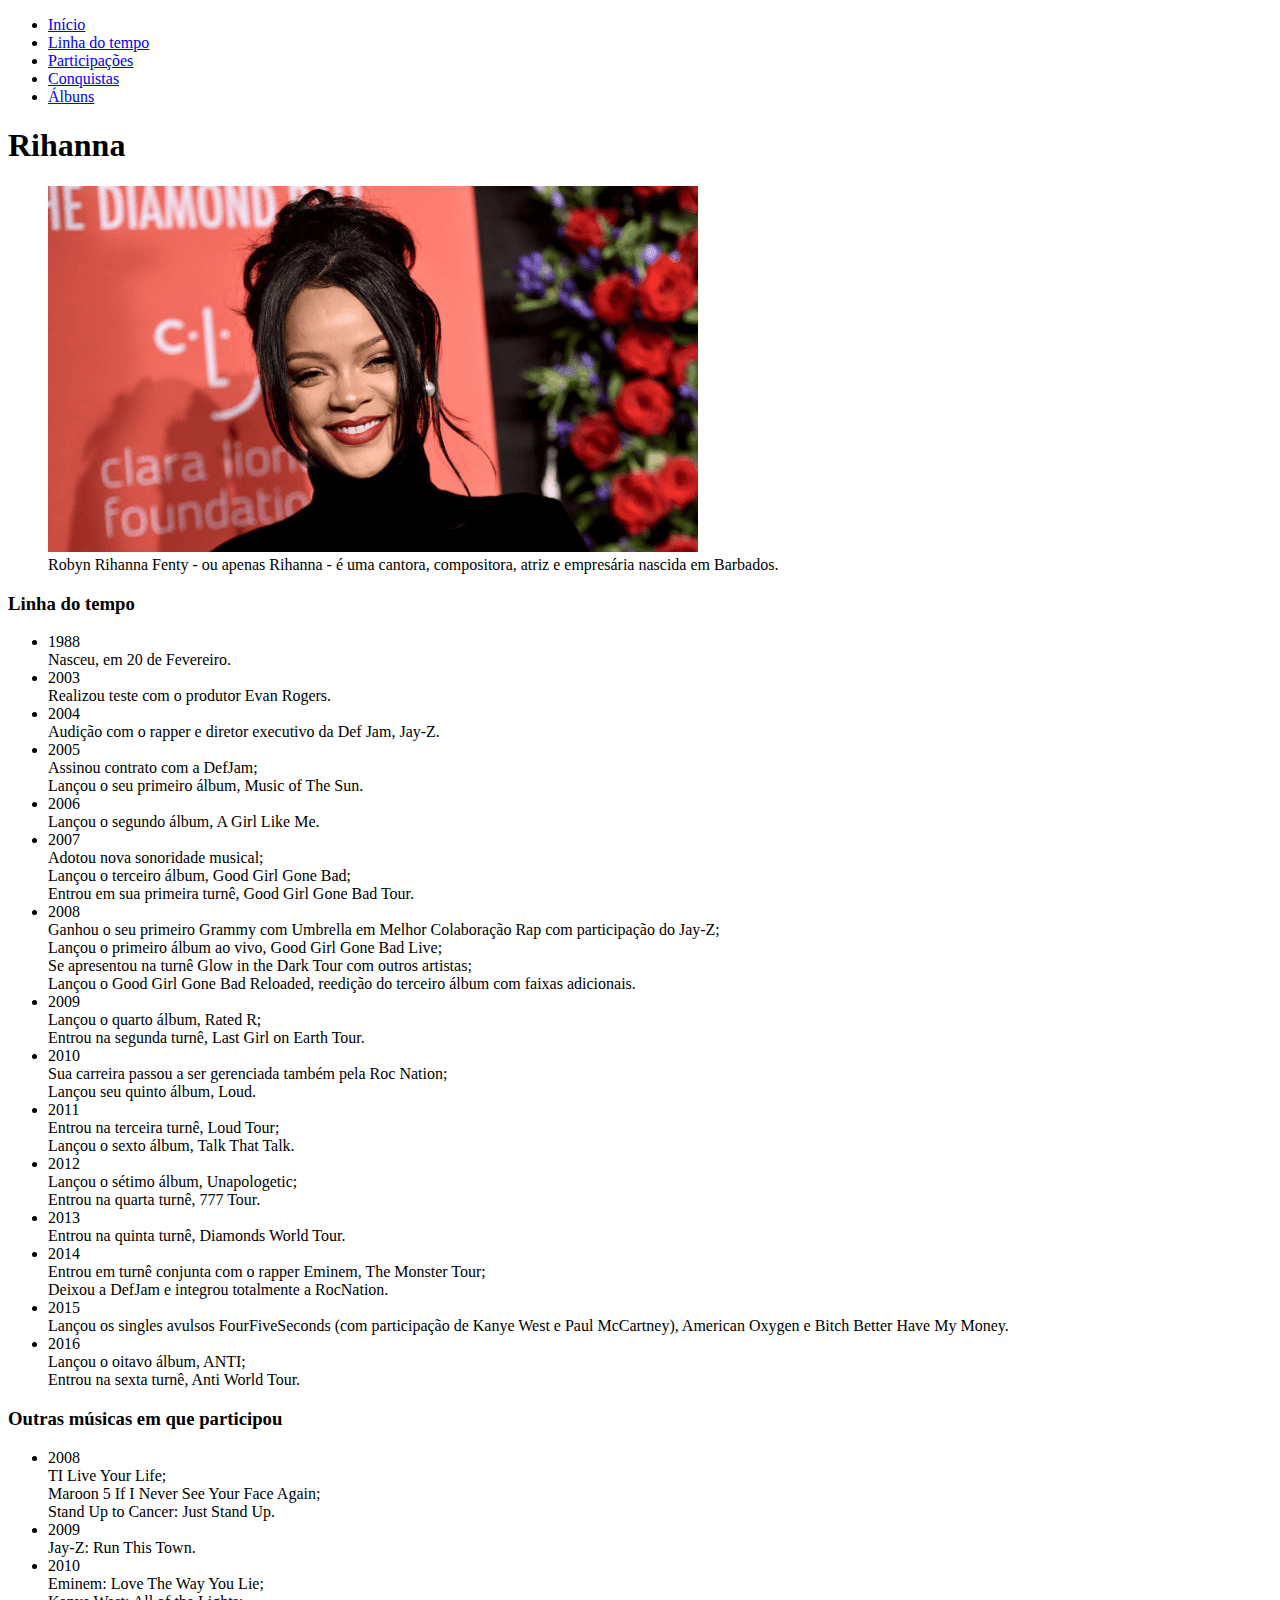
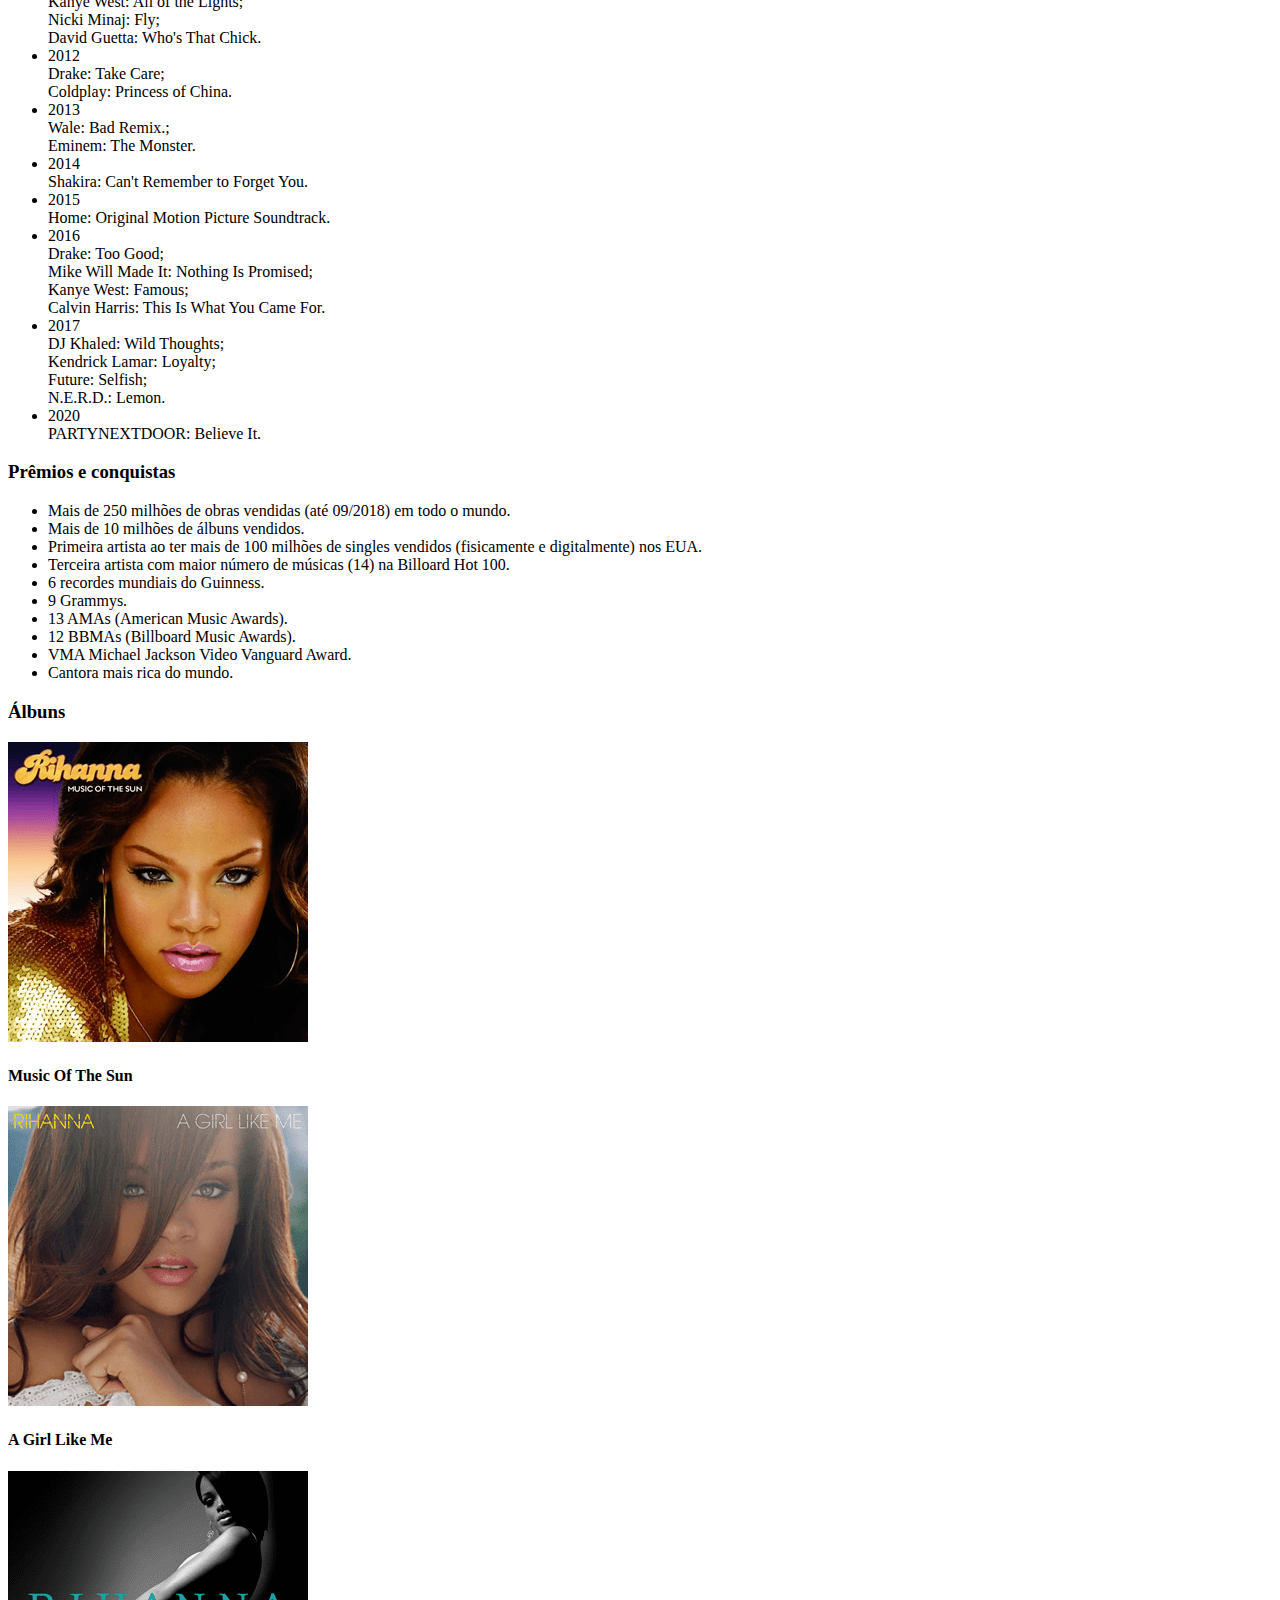
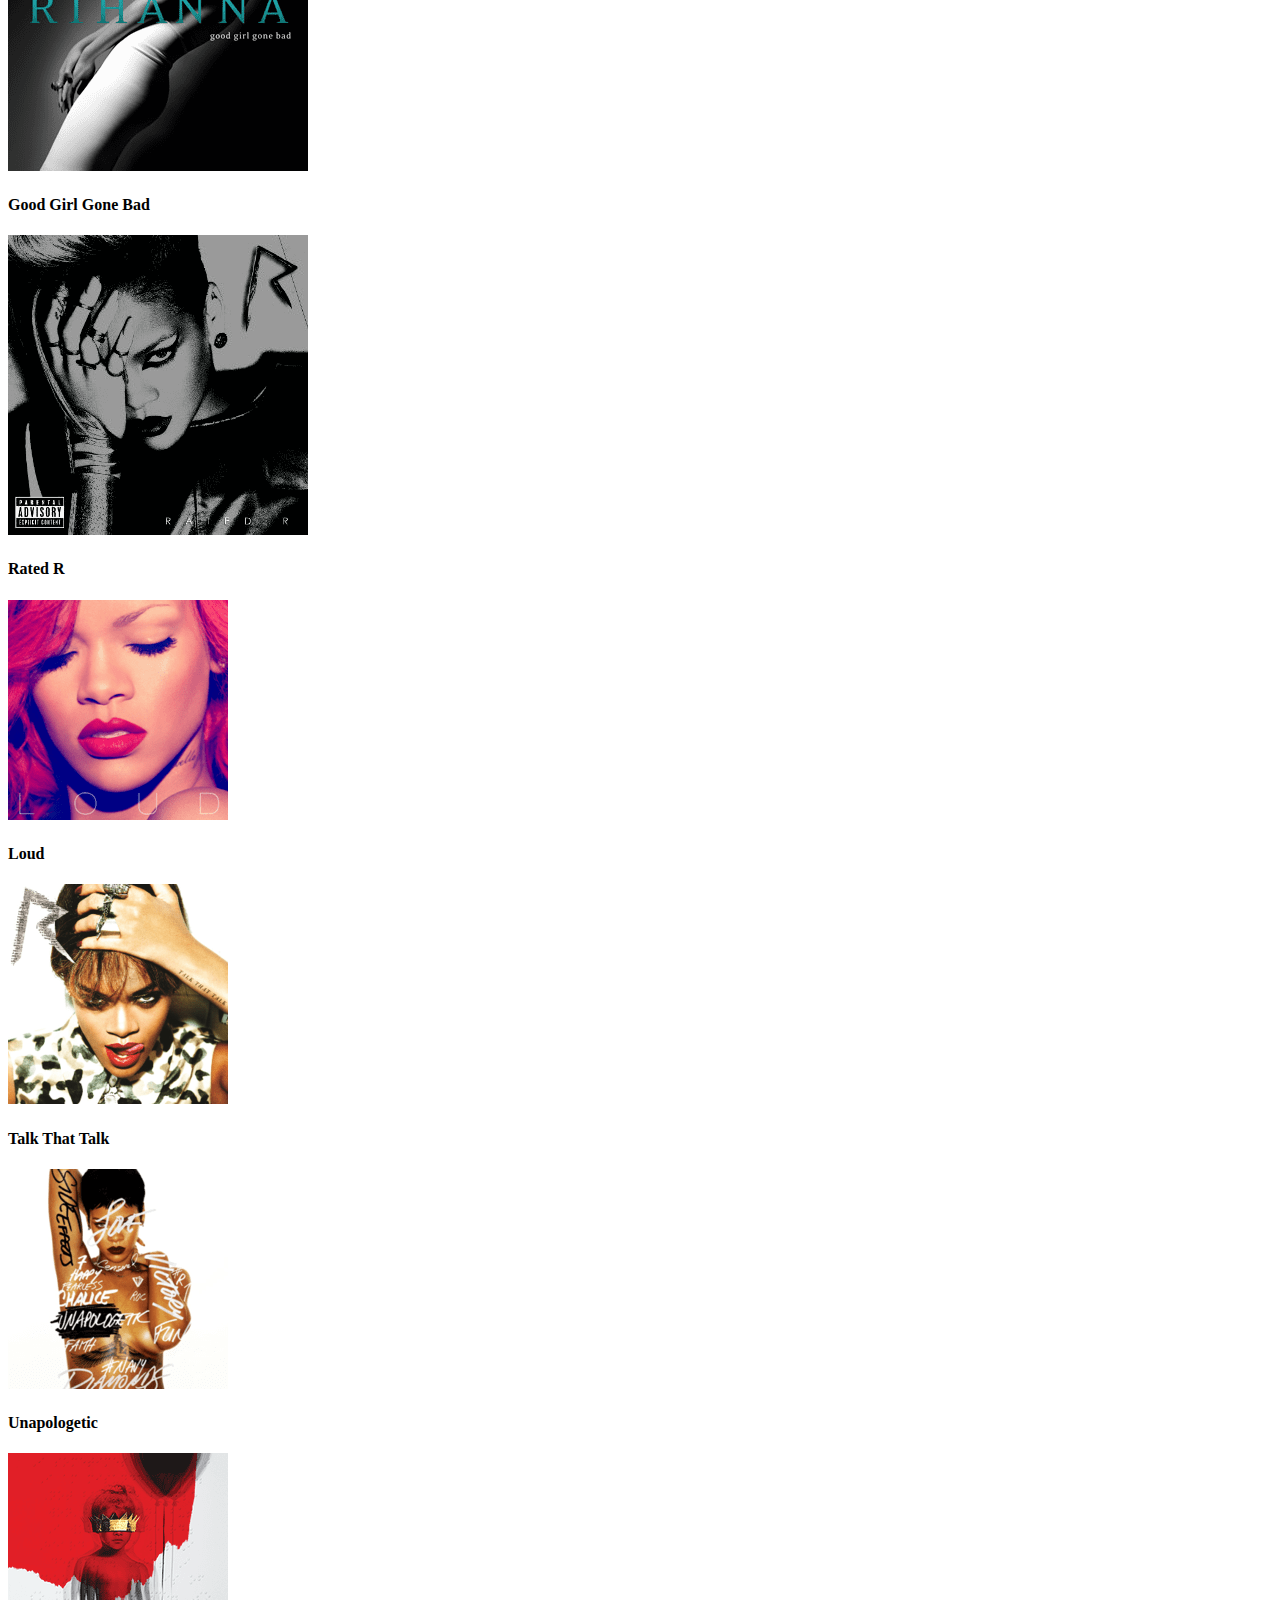
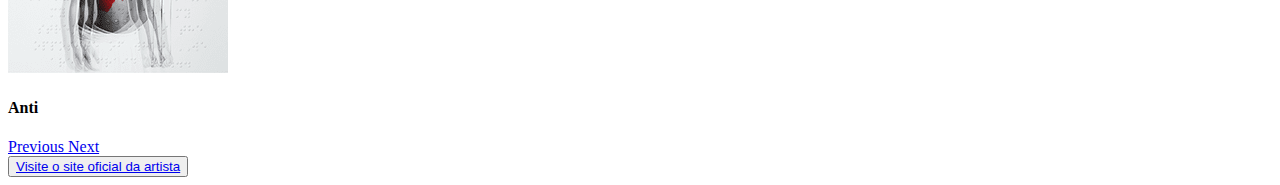
==== commit 708a5d77: "Esqueleto completo - atualização nas listas" ====
--- a/main.html
+++ b/main.html
@@ -14,7 +14,7 @@
         <nav class="navbar navbar-expand-sm fixed-top">
             <ul class="navbar-nav">
                 <li class="nav-item">
-                    <a class="nav-link" href="#title">Início</a>
+                    <a class="nav-link" href="#main">Início</a>
                 </li>
                 <li class="nav-item">
                     <a class="nav-link" href="#music-subtitle">Linha do tempo</a>
@@ -35,44 +35,44 @@
     <main id="main">
         <h1 id="title">Rihanna</h1>
         <figure id="img-div">
-                <img src="./img/principal-img.png" alt="Rihanna picture" id="image">
+                <img src="./img/principal-img.png" alt="Rihanna picture" class="img-fluid" id="image">
                 <figcaption id="img-caption">Robyn Rihanna Fenty - ou apenas Rihanna - é uma cantora, compositora, atriz e empresária nascida em Barbados.</figcaption>
         </figure>
             <div id="tribute-info">
                 <div class="info-box">
                     <h3 id="music-subtitle" class="subtitle">Linha do tempo</h3>
                     <ul id="music-timeline">
-                        <li class="item-list"><span class="timeline-year">1988: </span> <br/> Nasceu, em 20 de Fevereiro.</li>
-                        <li class="item-list"><span class="timeline-year">2003: </span> <br/> Realizou teste com o produtor Evan Rogers.</li>
-                        <li class="item-list"><span class="timeline-year">2004: </span> <br/> Audição com o rapper e diretor executivo da Def Jam, Jay-Z.</li>
-                        <li class="item-list"><span class="timeline-year">2005: </span> <br/> Assinou contrato com a DefJam <br/> Lançou o seu primeiro álbum, Music of The Sun.</li>
-                        <li class="item-list"><span class="timeline-year">2006: </span> <br/> Lançou o segundo álbum, A Girl Like Me.</li>
-                        <li class="item-list"><span class="timeline-year">2007: </span> <br/> Adotou nova sonoridade musical <br/> Lançou o terceiro álbum, Good Girl Gone Bad <br/> Entrou em sua primeira turnê, Good Girl Gone Bad Tour.</li>
-                        <li class="item-list"><span class="timeline-year">2008: </span> <br/> Ganhou o seu primeiro Grammy com Umbrella em Melhor Colaboração Rap com participação do Jay-Z <br/> Lançou o primeiro álbum ao vivo, Good Girl Gone Bad Live <br/> Se apresentou na turnê Glow in the Dark Tour com outros artistas <br/> Lançou o Good Girl Gone Bad: Reloaded, reedição do terceiro álbum com faixas adicionais.</li>
-                        <li class="item-list"><span class="timeline-year">2009: </span> <br/> Lançou o quarto álbum, Rated R <br/> Entrou na segunda turnê, Last Girl on Earth Tour.</li>
-                        <li class="item-list"><span class="timeline-year">2010: </span> <br/> Sua carreira passou a ser gerenciada também pela Roc Nation <br/> Lançou seu quinto álbum, Loud.</li>
-                        <li class="item-list"><span class="timeline-year">2011: </span> <br/> Entrou na terceira turnê, Loud Tour <br/> Lançou o sexto álbum, Talk That Talk.</li>
-                        <li class="item-list"><span class="timeline-year">2012: </span> <br/> Lançou o sétimo álbum, Unapologetic <br/> Entrou na quarta turnê, 777 Tour.</li>
-                        <li class="item-list"><span class="timeline-year">2013: </span> <br/> Entrou na quinta turnê, Diamonds World Tour.</li>
-                        <li class="item-list"><span class="timeline-year">2014: </span> <br/> Entrou em turnê conjunta com o rapper Eminem, The Monster Tour <br/> Deixou a DefJam e integrou totalmente a RocNation.</li>
-                        <li class="item-list"><span class="timeline-year">2015: </span> <br/> Lançou os singles avulsos FourFiveSeconds (com participação de Kanye West e Paul McCartney), American Oxygen e Bitch Better Have My Money.</li>
-                        <li class="item-list"><span class="timeline-year">2016: </span> <br/> Lançou o oitavo álbum, ANTI <br/> Entrou na sexta turnê, Anti World Tour. </li>
+                        <li class="item-list">1988 <br/> Nasceu, em 20 de Fevereiro.</li>
+                        <li class="item-list">2003 <br/> Realizou teste com o produtor Evan Rogers.</li>
+                        <li class="item-list">2004 <br/> Audição com o rapper e diretor executivo da Def Jam, Jay-Z.</li>
+                        <li class="item-list">2005 <br/> Assinou contrato com a DefJam; <br/> Lançou o seu primeiro álbum, Music of The Sun.</li>
+                        <li class="item-list">2006 <br/> Lançou o segundo álbum, A Girl Like Me.</li>
+                        <li class="item-list">2007 <br/> Adotou nova sonoridade musical; <br/> Lançou o terceiro álbum, Good Girl Gone Bad; <br/> Entrou em sua primeira turnê, Good Girl Gone Bad Tour.</li>
+                        <li class="item-list">2008 <br/> Ganhou o seu primeiro Grammy com Umbrella em Melhor Colaboração Rap com participação do Jay-Z; <br/> Lançou o primeiro álbum ao vivo, Good Girl Gone Bad Live; <br/> Se apresentou na turnê Glow in the Dark Tour com outros artistas; <br/> Lançou o Good Girl Gone Bad Reloaded, reedição do terceiro álbum com faixas adicionais.</li>
+                        <li class="item-list">2009 <br/> Lançou o quarto álbum, Rated R; <br/> Entrou na segunda turnê, Last Girl on Earth Tour.</li>
+                        <li class="item-list">2010 <br/> Sua carreira passou a ser gerenciada também pela Roc Nation; <br/> Lançou seu quinto álbum, Loud.</li>
+                        <li class="item-list">2011 <br/> Entrou na terceira turnê, Loud Tour; <br/> Lançou o sexto álbum, Talk That Talk.</li>
+                        <li class="item-list">2012 <br/> Lançou o sétimo álbum, Unapologetic; <br/> Entrou na quarta turnê, 777 Tour.</li>
+                        <li class="item-list">2013 <br/> Entrou na quinta turnê, Diamonds World Tour.</li>
+                        <li class="item-list">2014 <br/> Entrou em turnê conjunta com o rapper Eminem, The Monster Tour; <br/> Deixou a DefJam e integrou totalmente a RocNation.</li>
+                        <li class="item-list">2015 <br/> Lançou os singles avulsos FourFiveSeconds (com participação de Kanye West e Paul McCartney), American Oxygen e Bitch Better Have My Money.</li>
+                        <li class="item-list">2016 <br/> Lançou o oitavo álbum, ANTI; <br/> Entrou na sexta turnê, Anti World Tour. </li>
                     </ul>
                 </div>
 
                 <div class="info-box">
                     <h3 id="feat-subtitle" class="subtitle">Outras músicas em que participou</h3>
                     <ul id="feat-timeline">
-                        <li class="item-list"><span class="timeline-year">2008: </span> <br/> TI: Live Your Life <br/> Maroon 5: If I Never See Your Face Again <br/> Stand Up to Cancer: Just Stand Up.</li>
-                        <li class="item-list"><span class="timeline-year">2009: </span> <br/> Jay-Z: Run This Town.</li>
-                        <li class="item-list"><span class="timeline-year">2010: </span> <br/> Eminem: Love The Way You Lie <br/> Kanye West: All of the Lights <br/> Nicki Minaj: Fly <br/> David Guetta: Who's That Chick.</li>
-                        <li class="item-list"><span class="timeline-year">2012: </span> <br/> Drake: Take Care <br/> Coldplay: Princess of China.</li>
-                        <li class="item-list"><span class="timeline-year">2013: </span> <br/> Wale: Bad Remix. <br/> Eminem: The Monster.</li>
-                        <li class="item-list"><span class="timeline-year">2014: </span> <br/> Shakira: Can't Remember to Forget You.</li>
-                        <li class="item-list"><span class="timeline-year">2015: </span> <br/> Home: Original Motion Picture Soundtrack.</li>
-                        <li class="item-list"><span class="timeline-year">2016: </span> <br/> Drake: Too Good <br/> Mike Will Made It: Nothing Is Promised <br/> Kanye West: Famous <br/> Calvin Harris: This Is What You Came For.</li>
-                        <li class="item-list"><span class="timeline-year">2017: </span> <br/> DJ Khaled: Wild Thoughts <br/> Kendrick Lamar: Loyalty <br/> Future: Selfish <br/> N.E.R.D.: Lemon.</li>
-                        <li class="item-list"><span class="timeline-year">2020: </span> <br/> PARTYNEXTDOOR: Believe It.</li>
+                        <li class="item-list">2008 <br/> TI Live Your Life; <br/> Maroon 5 If I Never See Your Face Again; <br/> Stand Up to Cancer: Just Stand Up.</li>
+                        <li class="item-list">2009 <br/> Jay-Z: Run This Town.</li>
+                        <li class="item-list">2010 <br/> Eminem: Love The Way You Lie; <br/> Kanye West: All of the Lights; <br/> Nicki Minaj: Fly; <br/> David Guetta: Who's That Chick.</li>
+                        <li class="item-list">2012 <br/> Drake: Take Care; <br/> Coldplay: Princess of China.</li>
+                        <li class="item-list">2013 <br/> Wale: Bad Remix.; <br/> Eminem: The Monster.</li>
+                        <li class="item-list">2014 <br/> Shakira: Can't Remember to Forget You.</li>
+                        <li class="item-list">2015 <br/> Home: Original Motion Picture Soundtrack.</li>
+                        <li class="item-list">2016 <br/> Drake: Too Good; <br/> Mike Will Made It: Nothing Is Promised; <br/> Kanye West: Famous; <br/> Calvin Harris: This Is What You Came For.</li>
+                        <li class="item-list">2017 <br/> DJ Khaled: Wild Thoughts; <br/> Kendrick Lamar: Loyalty; <br/> Future: Selfish; <br/> N.E.R.D.: Lemon.</li>
+                        <li class="item-list">2020 <br/> PARTYNEXTDOOR: Believe It.</li>
                     </ul>
                 </div>
 
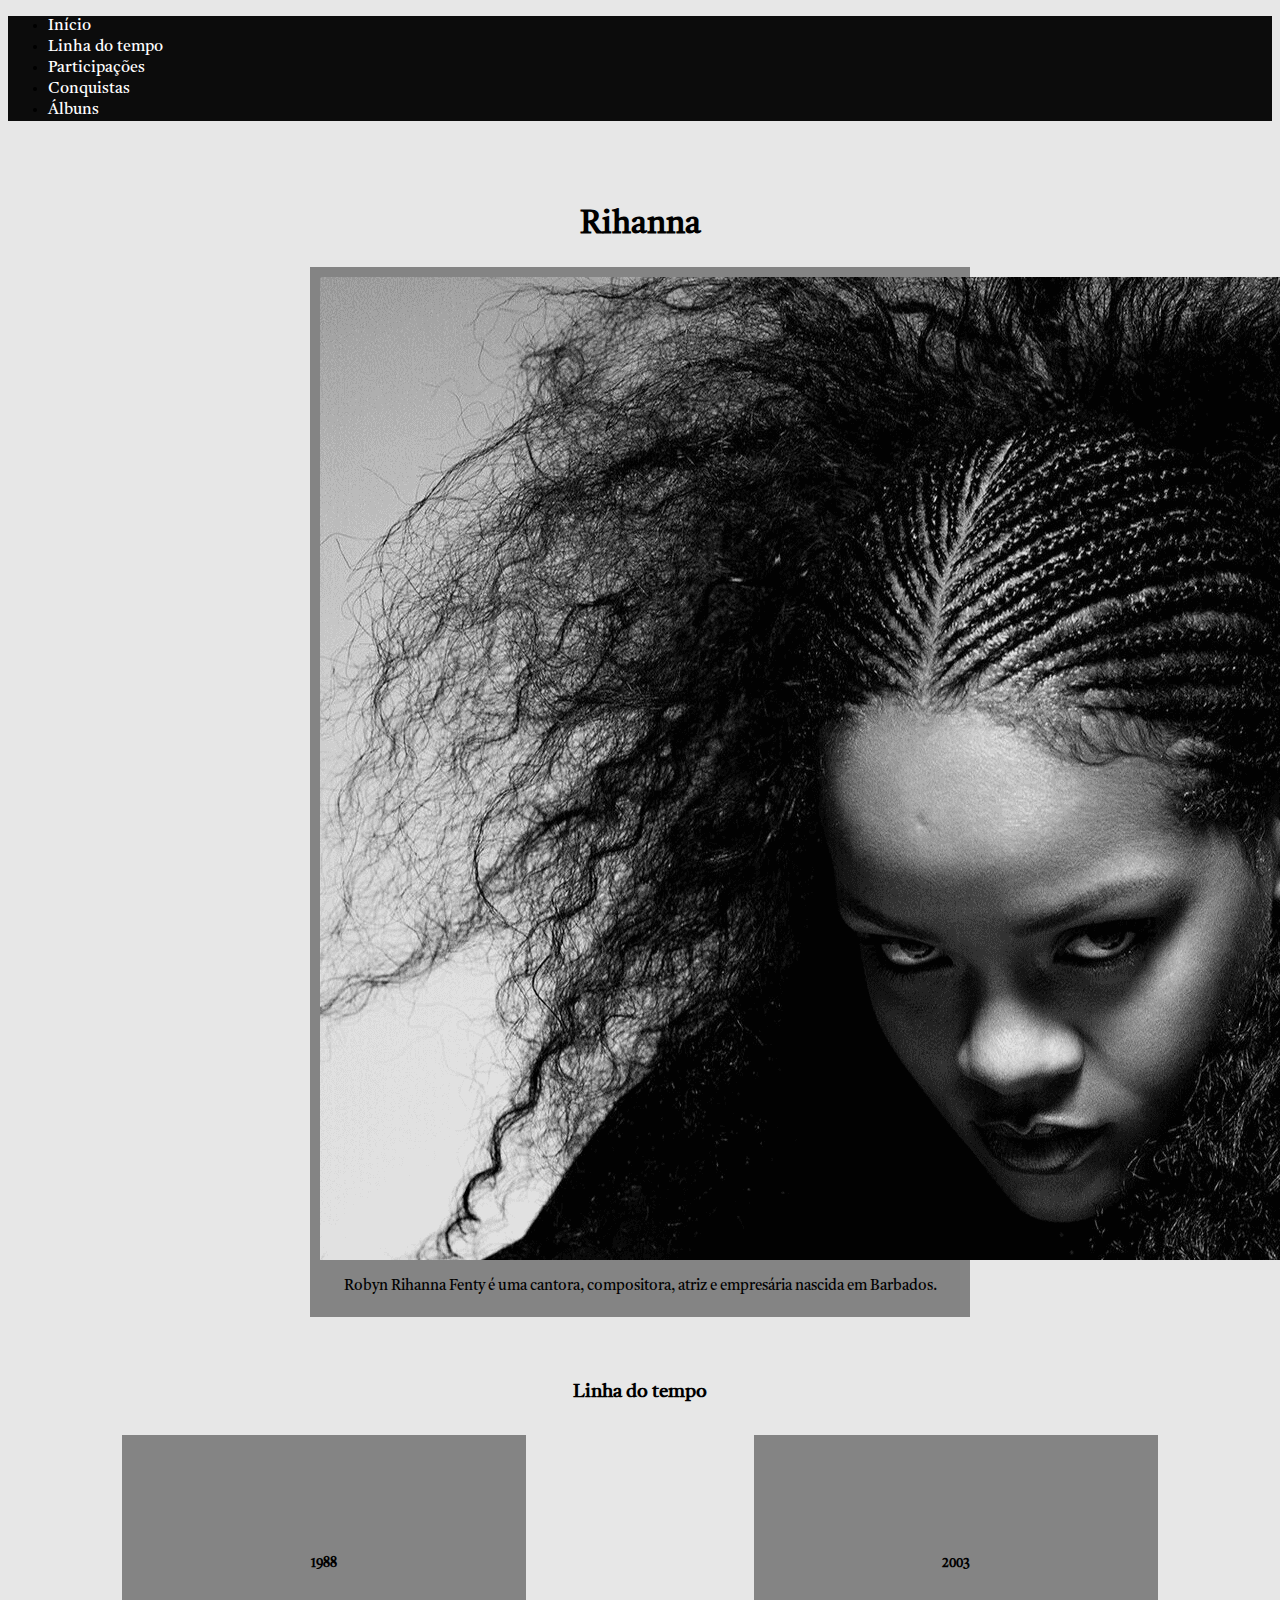
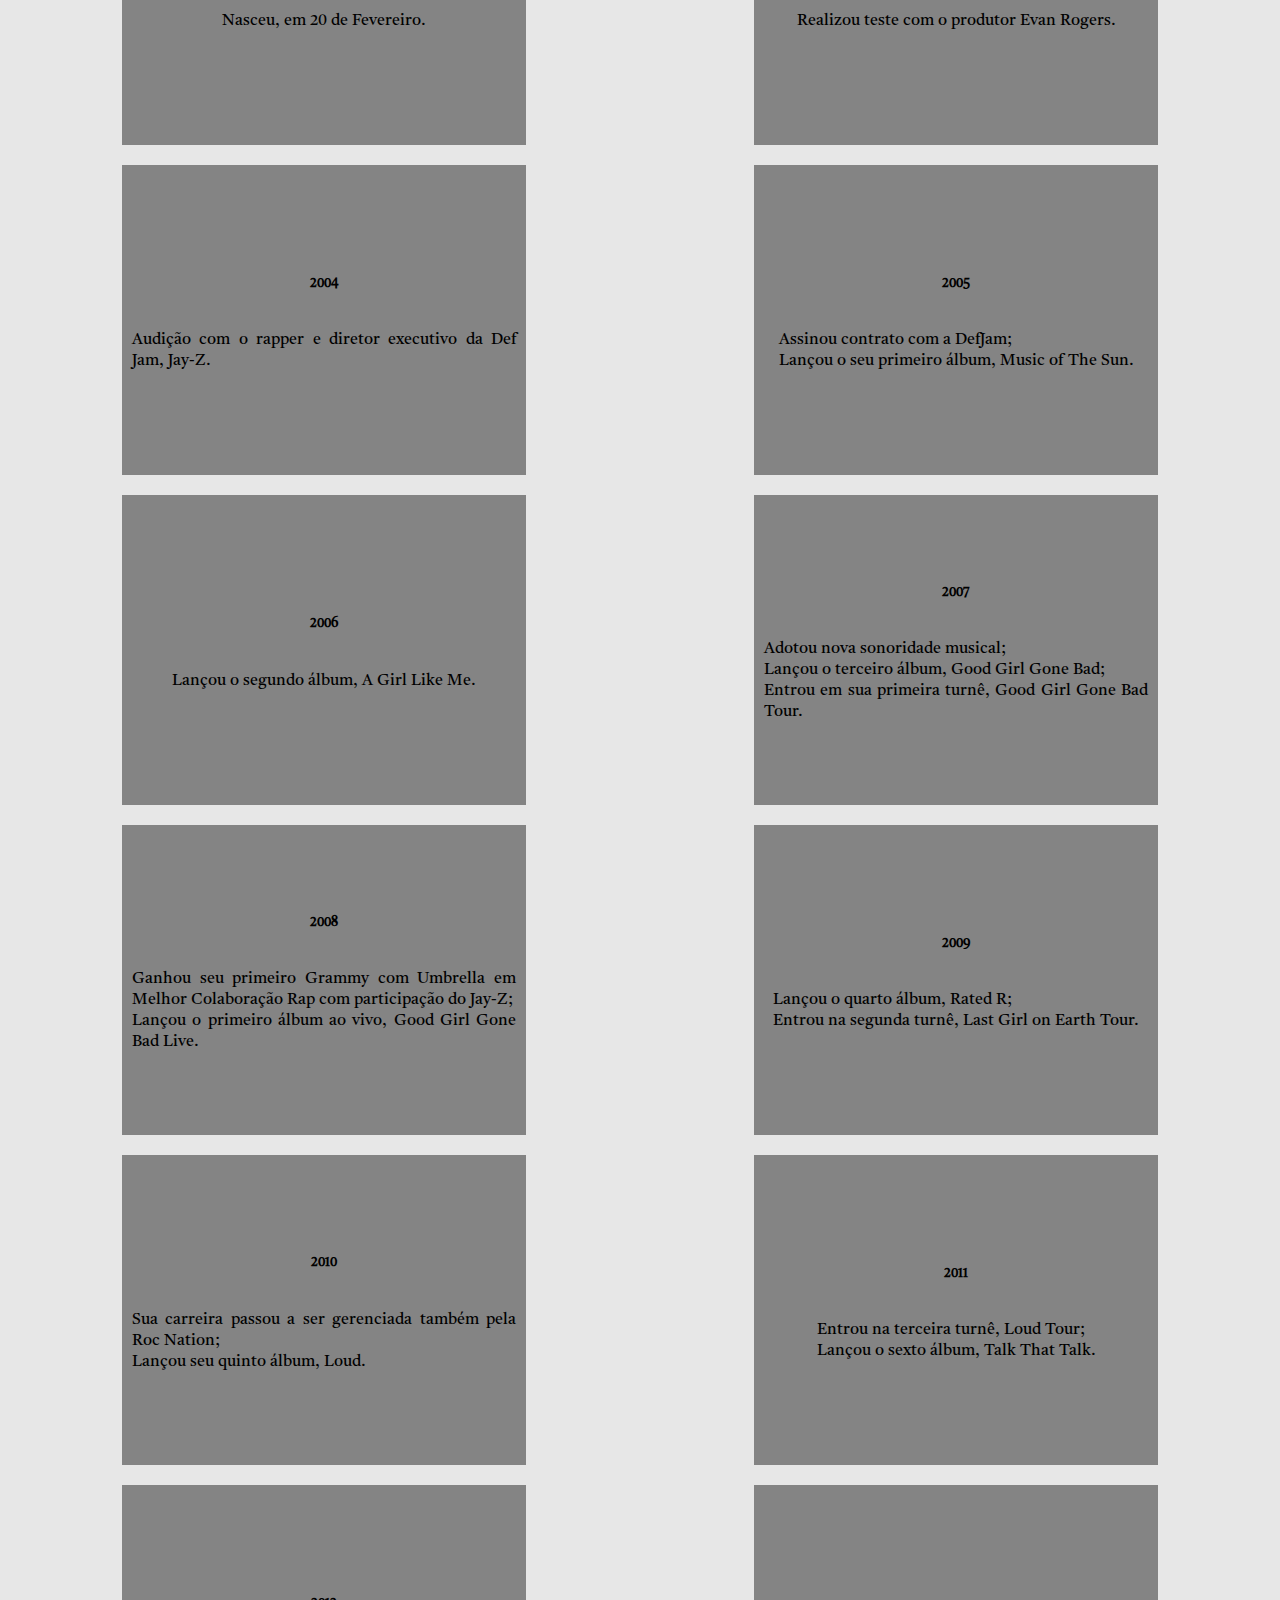
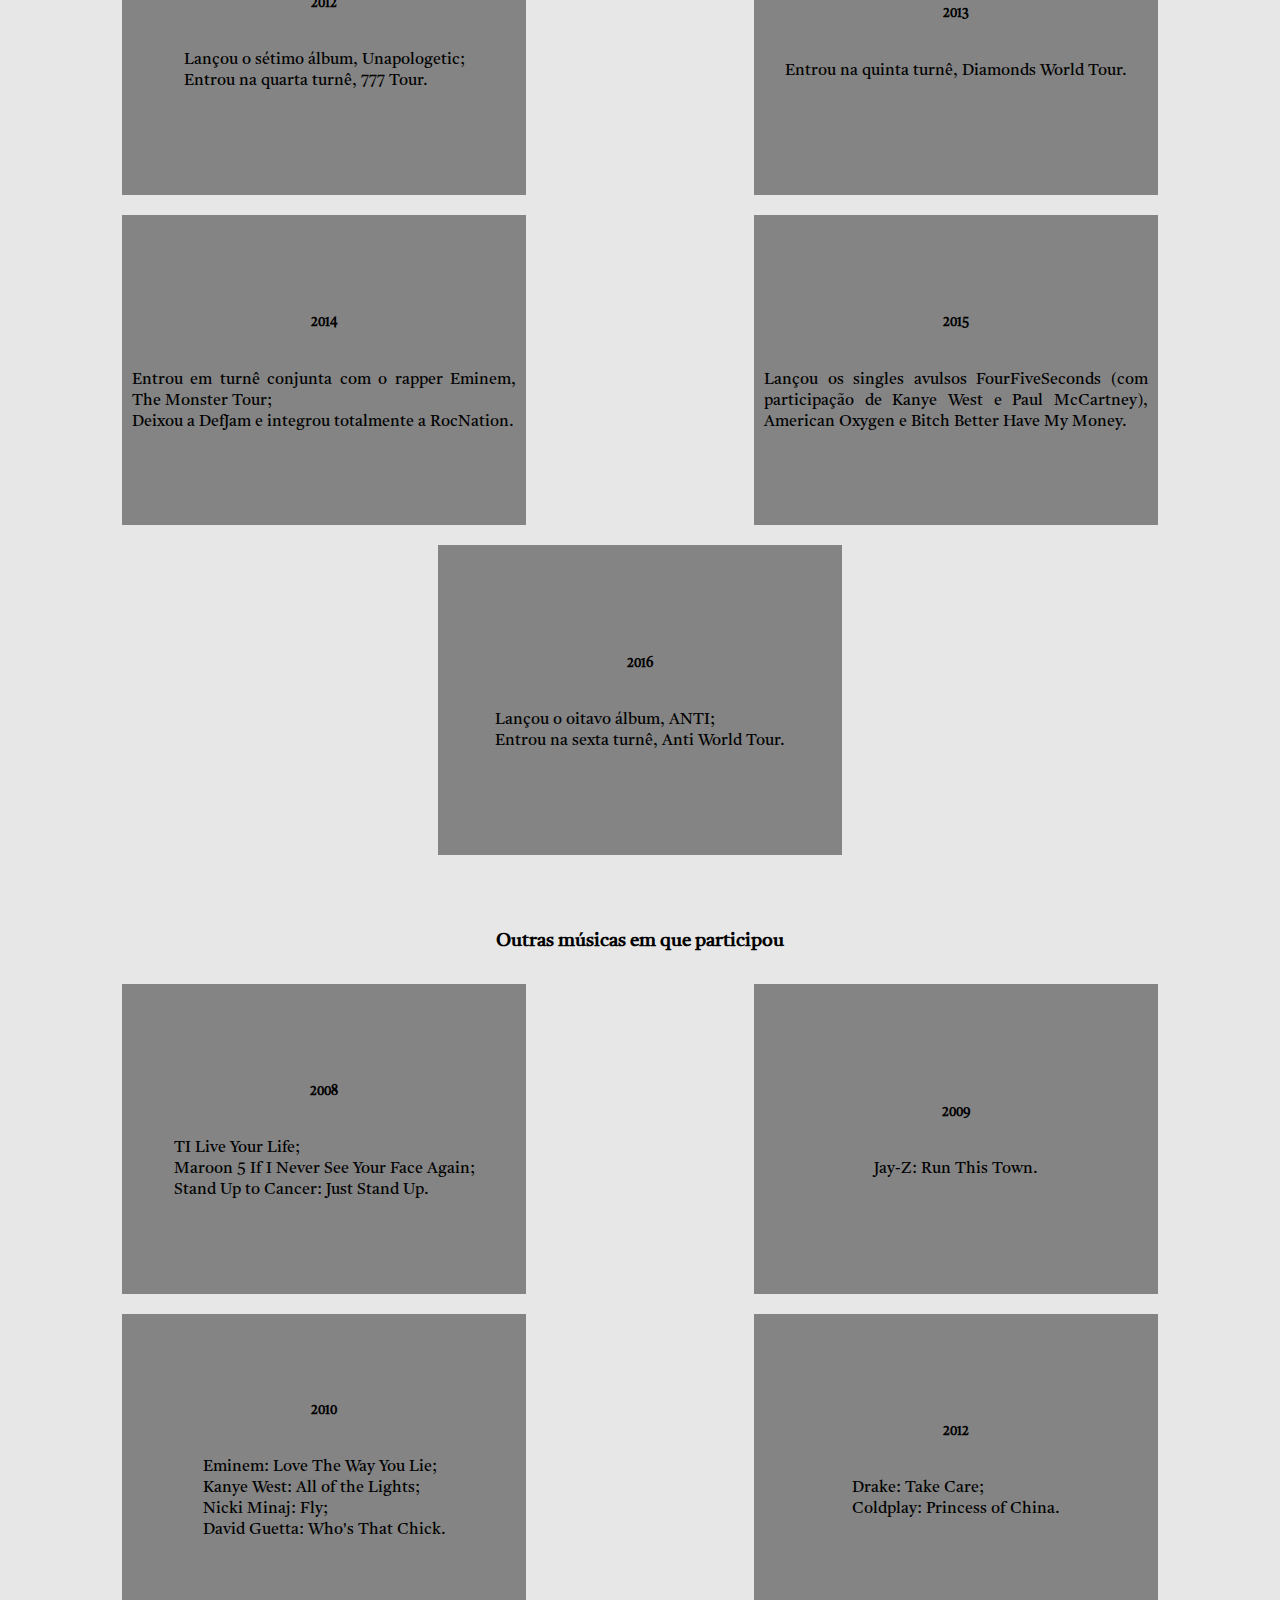
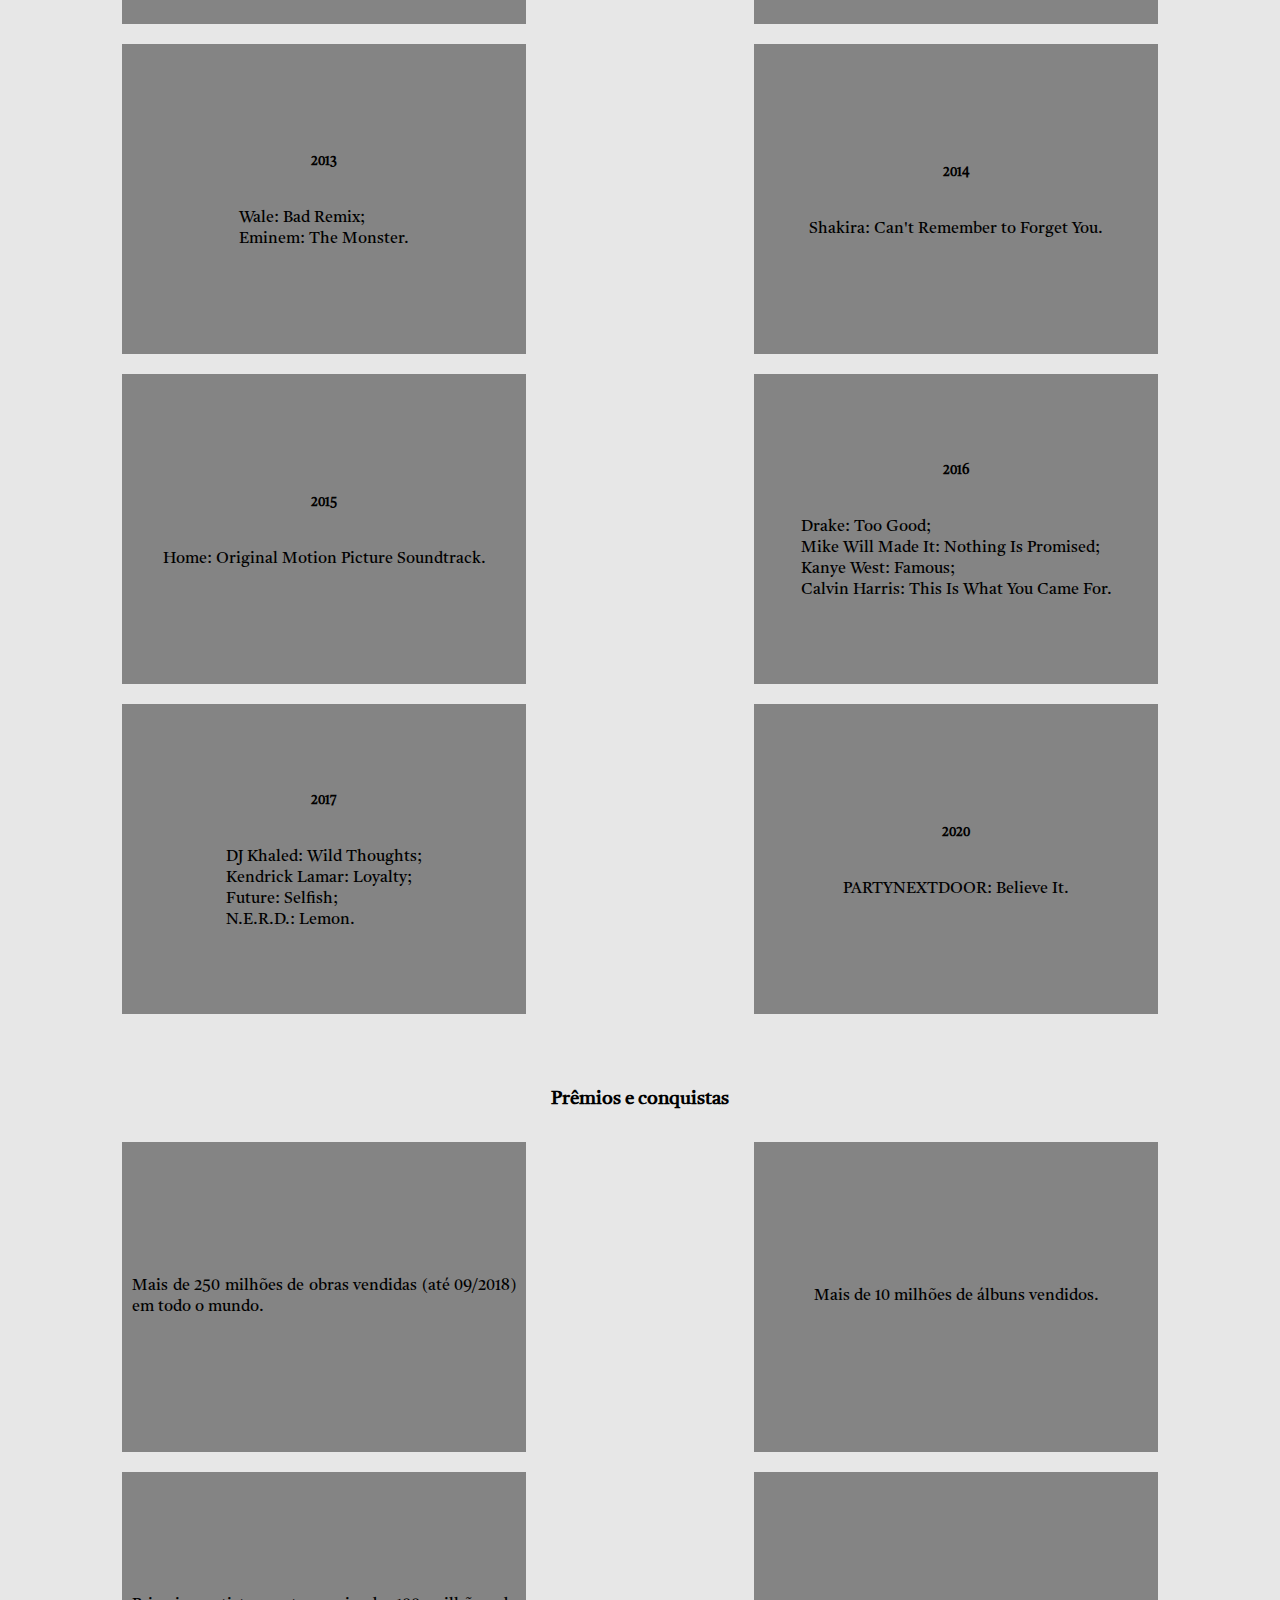
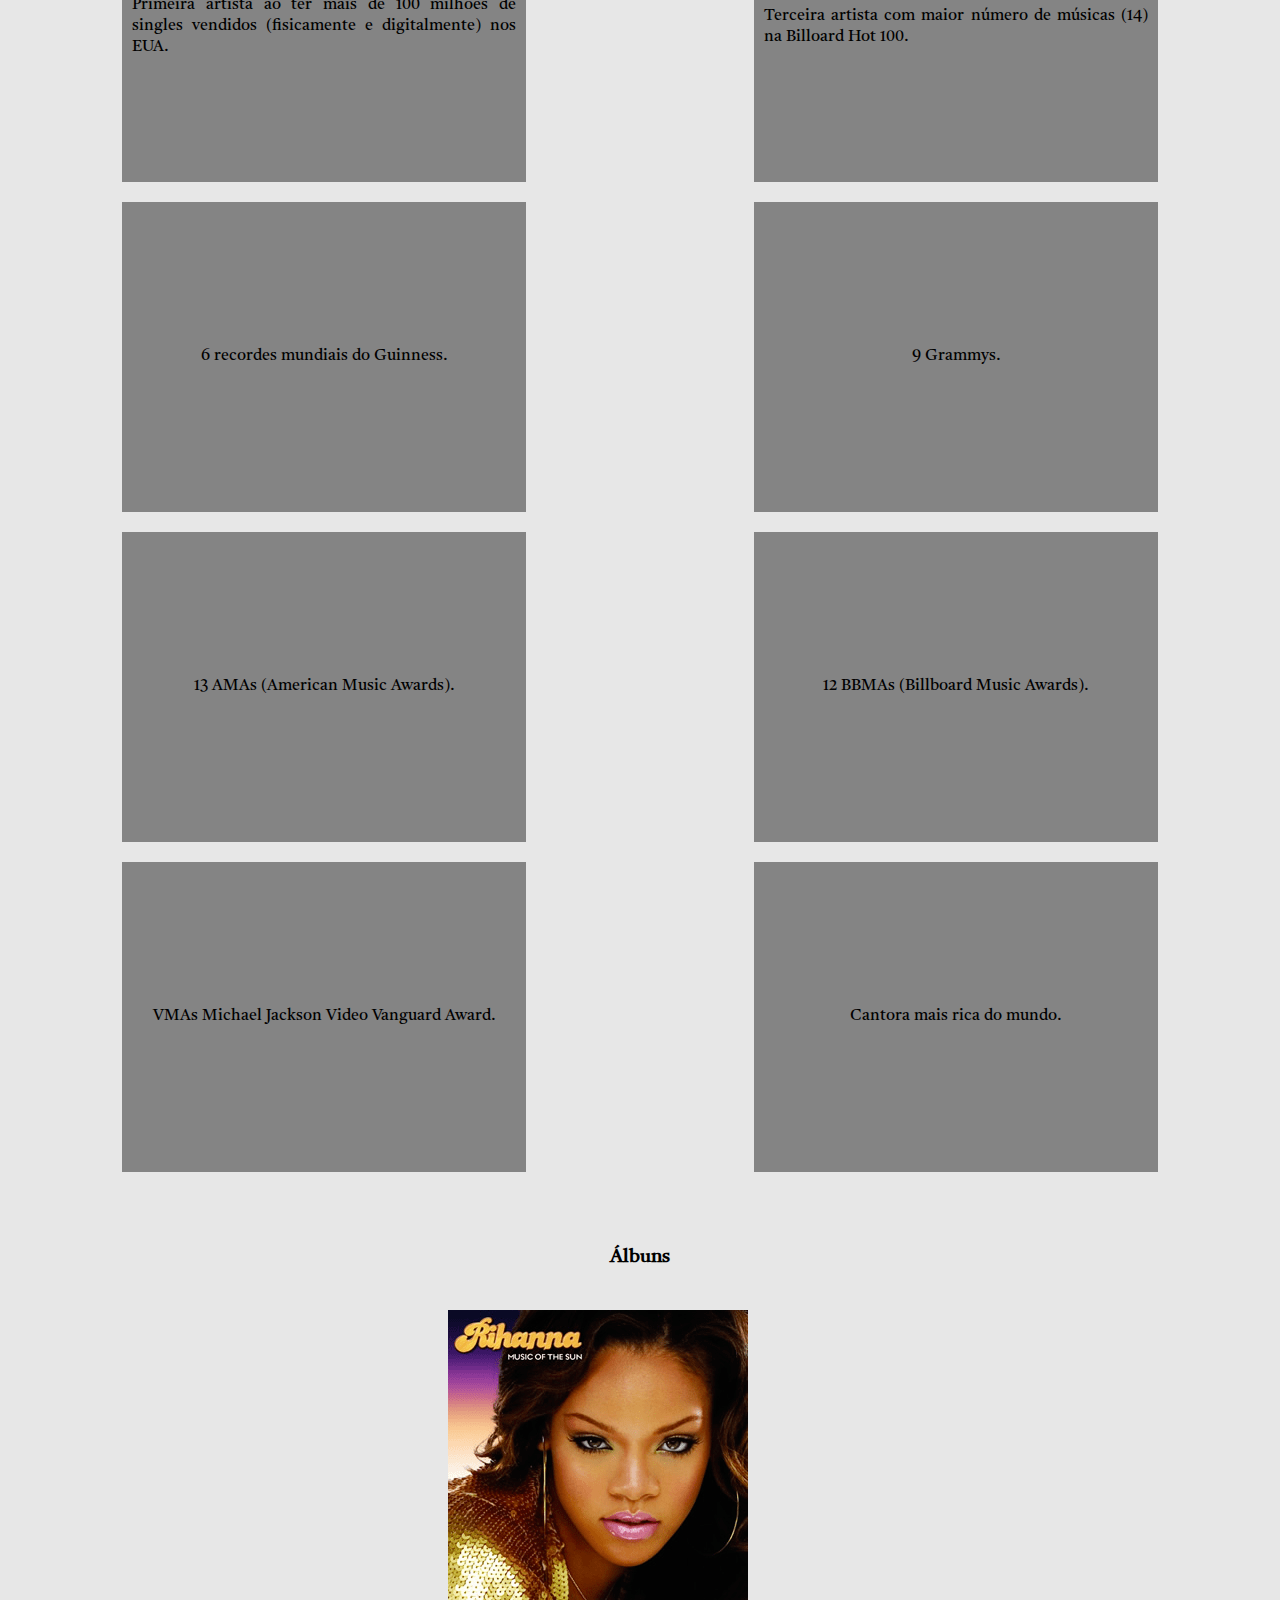
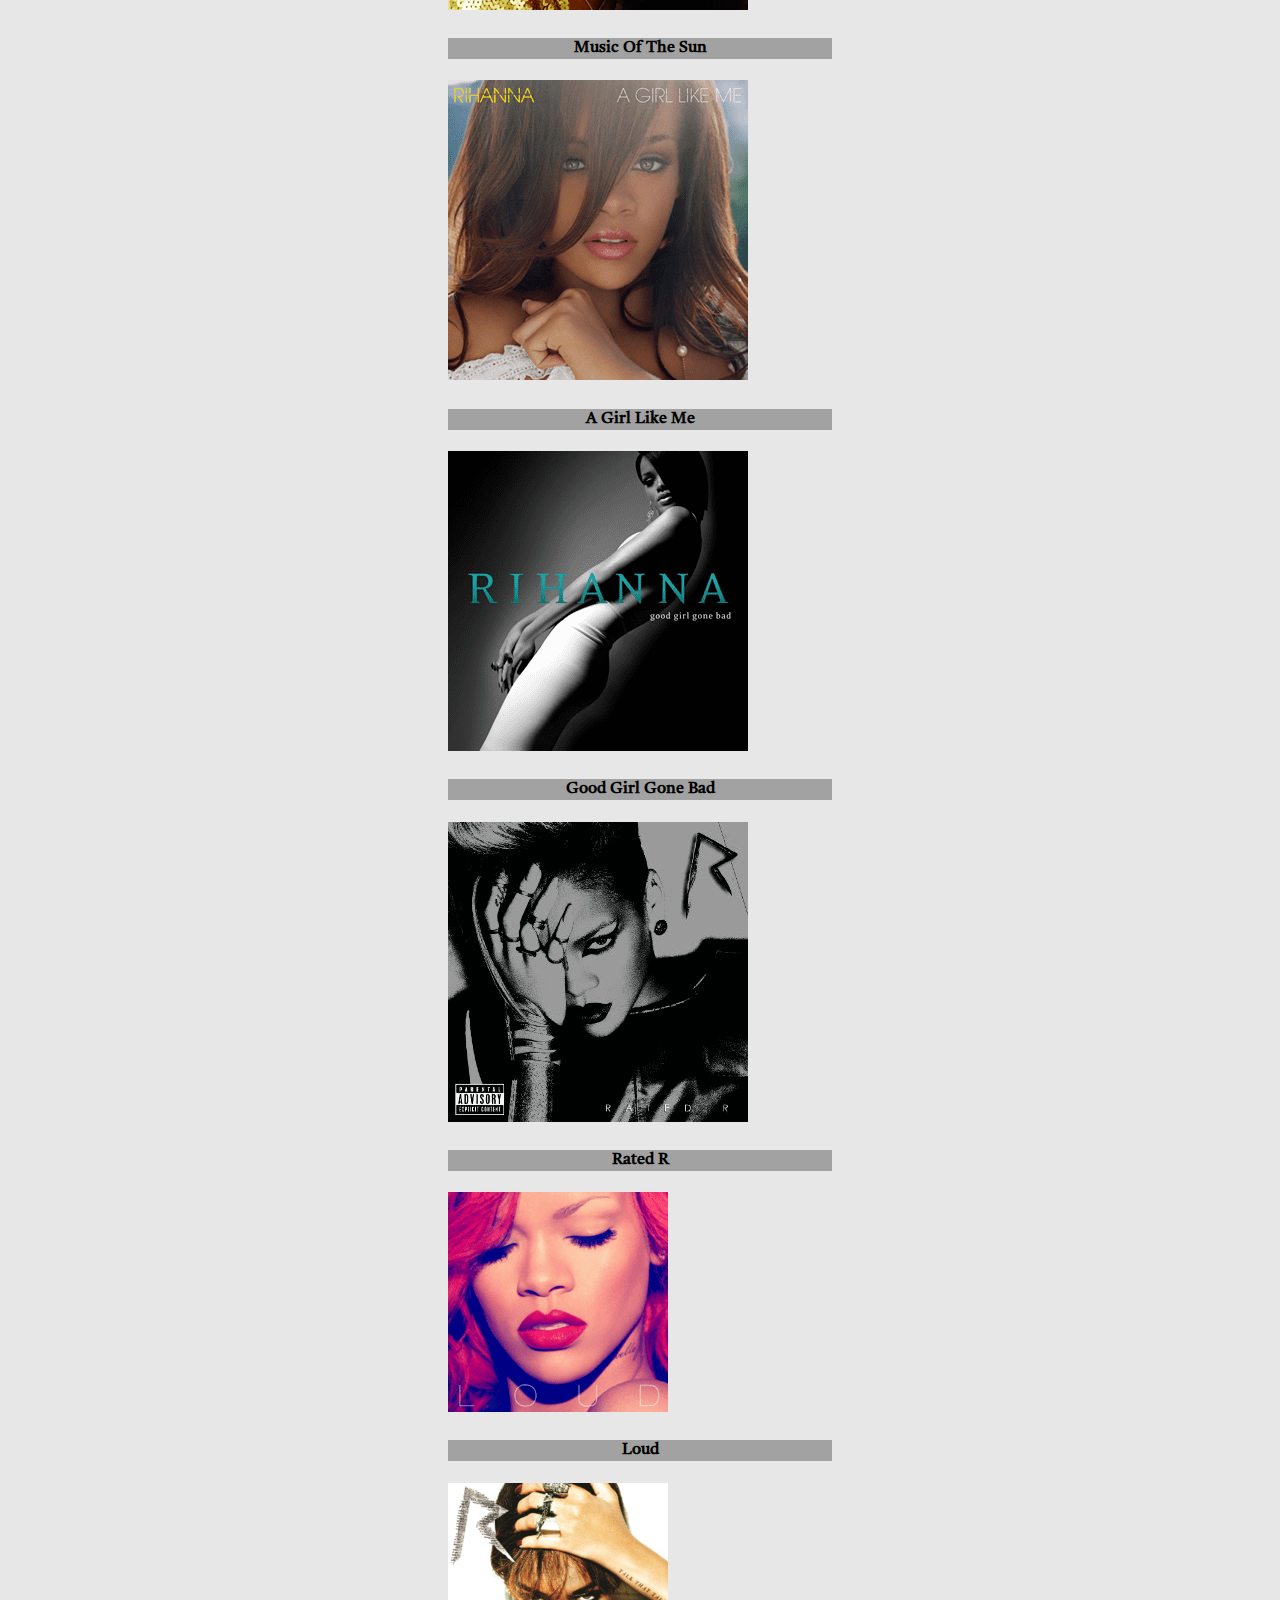
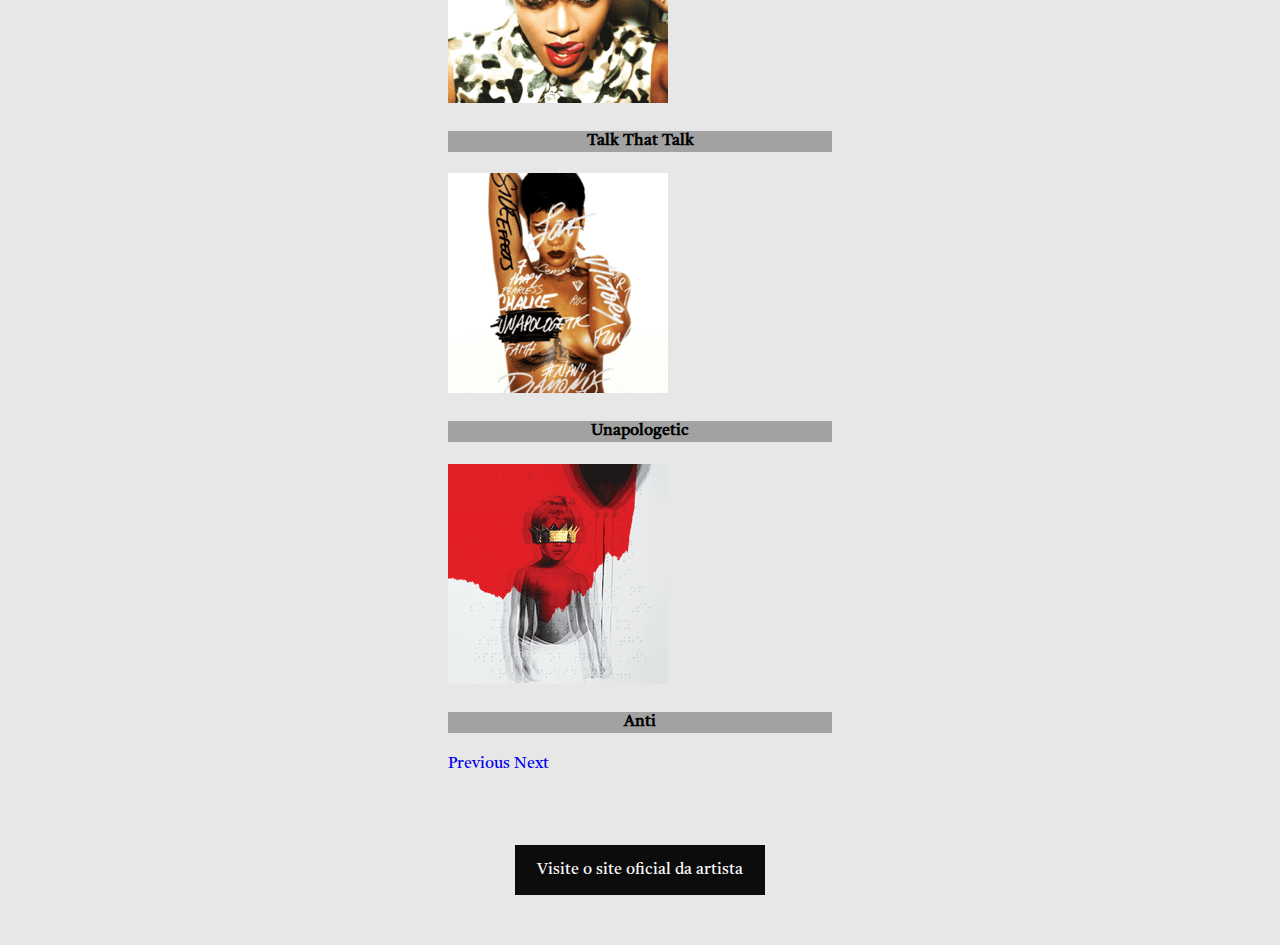
==== commit 7277b3e7: "Conclusão de projeto" ====
--- a/main.html
+++ b/main.html
@@ -9,12 +9,12 @@
     <link rel="stylesheet" href="/style.css">
     <title>Rihanna</title>
 </head>
-<body>
+<body id="start">
     <header>
         <nav class="navbar navbar-expand-sm fixed-top">
             <ul class="navbar-nav">
                 <li class="nav-item">
-                    <a class="nav-link" href="#main">Início</a>
+                    <a class="nav-link" href="#start">Início</a>
                 </li>
                 <li class="nav-item">
                     <a class="nav-link" href="#music-subtitle">Linha do tempo</a>
@@ -36,65 +36,66 @@
         <h1 id="title">Rihanna</h1>
         <figure id="img-div">
                 <img src="./img/principal-img.png" alt="Rihanna picture" class="img-fluid" id="image">
-                <figcaption id="img-caption">Robyn Rihanna Fenty - ou apenas Rihanna - é uma cantora, compositora, atriz e empresária nascida em Barbados.</figcaption>
+                <figcaption id="img-caption">Robyn Rihanna Fenty é uma cantora, compositora, atriz e empresária nascida em Barbados.</figcaption>
         </figure>
+
             <div id="tribute-info">
+                <h3 id="music-subtitle" class="subtitle">Linha do tempo</h3>
                 <div class="info-box">
-                    <h3 id="music-subtitle" class="subtitle">Linha do tempo</h3>
-                    <ul id="music-timeline">
-                        <li class="item-list">1988 <br/> Nasceu, em 20 de Fevereiro.</li>
-                        <li class="item-list">2003 <br/> Realizou teste com o produtor Evan Rogers.</li>
-                        <li class="item-list">2004 <br/> Audição com o rapper e diretor executivo da Def Jam, Jay-Z.</li>
-                        <li class="item-list">2005 <br/> Assinou contrato com a DefJam; <br/> Lançou o seu primeiro álbum, Music of The Sun.</li>
-                        <li class="item-list">2006 <br/> Lançou o segundo álbum, A Girl Like Me.</li>
-                        <li class="item-list">2007 <br/> Adotou nova sonoridade musical; <br/> Lançou o terceiro álbum, Good Girl Gone Bad; <br/> Entrou em sua primeira turnê, Good Girl Gone Bad Tour.</li>
-                        <li class="item-list">2008 <br/> Ganhou o seu primeiro Grammy com Umbrella em Melhor Colaboração Rap com participação do Jay-Z; <br/> Lançou o primeiro álbum ao vivo, Good Girl Gone Bad Live; <br/> Se apresentou na turnê Glow in the Dark Tour com outros artistas; <br/> Lançou o Good Girl Gone Bad Reloaded, reedição do terceiro álbum com faixas adicionais.</li>
-                        <li class="item-list">2009 <br/> Lançou o quarto álbum, Rated R; <br/> Entrou na segunda turnê, Last Girl on Earth Tour.</li>
-                        <li class="item-list">2010 <br/> Sua carreira passou a ser gerenciada também pela Roc Nation; <br/> Lançou seu quinto álbum, Loud.</li>
-                        <li class="item-list">2011 <br/> Entrou na terceira turnê, Loud Tour; <br/> Lançou o sexto álbum, Talk That Talk.</li>
-                        <li class="item-list">2012 <br/> Lançou o sétimo álbum, Unapologetic; <br/> Entrou na quarta turnê, 777 Tour.</li>
-                        <li class="item-list">2013 <br/> Entrou na quinta turnê, Diamonds World Tour.</li>
-                        <li class="item-list">2014 <br/> Entrou em turnê conjunta com o rapper Eminem, The Monster Tour; <br/> Deixou a DefJam e integrou totalmente a RocNation.</li>
-                        <li class="item-list">2015 <br/> Lançou os singles avulsos FourFiveSeconds (com participação de Kanye West e Paul McCartney), American Oxygen e Bitch Better Have My Money.</li>
-                        <li class="item-list">2016 <br/> Lançou o oitavo álbum, ANTI; <br/> Entrou na sexta turnê, Anti World Tour. </li>
-                    </ul>
+                    <div id="music-timeline">
+                        <div class="item-list"><h5 class="timeline-year">1988</h5><p class="div-text">Nasceu, em 20 de Fevereiro.</p></div>
+                        <div class="item-list"><h5 class="timeline-year">2003</h5><p class="div-text">Realizou teste com o produtor Evan Rogers.</p></div>
+                        <div class="item-list"><h5 class="timeline-year">2004</h5><p class="div-text">Audição com o rapper e diretor executivo da Def Jam, Jay-Z.</p></div>
+                        <div class="item-list"><h5 class="timeline-year">2005</h5><p class="div-text">Assinou contrato com a DefJam; <br/> Lançou o seu primeiro álbum, Music of The Sun.</p></div>
+                        <div class="item-list"><h5 class="timeline-year">2006</h5><p class="div-text">Lançou o segundo álbum, A Girl Like Me.</p></div>
+                        <div class="item-list"><h5 class="timeline-year">2007</h5><p class="div-text">Adotou nova sonoridade musical; <br/> Lançou o terceiro álbum, Good Girl Gone Bad; <br/> Entrou em sua primeira turnê, Good Girl Gone Bad Tour.</p></div>
+                        <div class="item-list"><h5 class="timeline-year">2008</h5><p class="div-text">Ganhou seu primeiro Grammy com Umbrella em Melhor Colaboração Rap com participação do Jay-Z; <br/> Lançou o primeiro álbum ao vivo, Good Girl Gone Bad Live.</p></div>
+                        <div class="item-list"><h5 class="timeline-year">2009</h5><p class="div-text">Lançou o quarto álbum, Rated R; <br/> Entrou na segunda turnê, Last Girl on Earth Tour.</p></div>
+                        <div class="item-list"><h5 class="timeline-year">2010</h5><p class="div-text">Sua carreira passou a ser gerenciada também pela Roc Nation; <br/> Lançou seu quinto álbum, Loud.</p></div>
+                        <div class="item-list"><h5 class="timeline-year">2011</h5><p class="div-text">Entrou na terceira turnê, Loud Tour; <br/> Lançou o sexto álbum, Talk That Talk.</p></div>
+                        <div class="item-list"><h5 class="timeline-year">2012</h5><p class="div-text">Lançou o sétimo álbum, Unapologetic; <br/> Entrou na quarta turnê, 777 Tour.</p></div>
+                        <div class="item-list"><h5 class="timeline-year">2013</h5><p class="div-text">Entrou na quinta turnê, Diamonds World Tour.</p></div>
+                        <div class="item-list"><h5 class="timeline-year">2014</h5><p class="div-text">Entrou em turnê conjunta com o rapper Eminem, The Monster Tour; <br/> Deixou a DefJam e integrou totalmente a RocNation.</p></div>
+                        <div class="item-list"><h5 class="timeline-year">2015</h5><p class="div-text">Lançou os singles avulsos FourFiveSeconds (com participação de Kanye West e Paul McCartney), American Oxygen e Bitch Better Have My Money.</p></div>
+                        <div class="item-list"><h5 class="timeline-year">2016</h5><p class="div-text">Lançou o oitavo álbum, ANTI; <br/> Entrou na sexta turnê, Anti World Tour. </div>
+                    </div>
                 </div>
 
+                <h3 id="feat-subtitle" class="subtitle">Outras músicas em que participou</h3>
                 <div class="info-box">
-                    <h3 id="feat-subtitle" class="subtitle">Outras músicas em que participou</h3>
-                    <ul id="feat-timeline">
-                        <li class="item-list">2008 <br/> TI Live Your Life; <br/> Maroon 5 If I Never See Your Face Again; <br/> Stand Up to Cancer: Just Stand Up.</li>
-                        <li class="item-list">2009 <br/> Jay-Z: Run This Town.</li>
-                        <li class="item-list">2010 <br/> Eminem: Love The Way You Lie; <br/> Kanye West: All of the Lights; <br/> Nicki Minaj: Fly; <br/> David Guetta: Who's That Chick.</li>
-                        <li class="item-list">2012 <br/> Drake: Take Care; <br/> Coldplay: Princess of China.</li>
-                        <li class="item-list">2013 <br/> Wale: Bad Remix.; <br/> Eminem: The Monster.</li>
-                        <li class="item-list">2014 <br/> Shakira: Can't Remember to Forget You.</li>
-                        <li class="item-list">2015 <br/> Home: Original Motion Picture Soundtrack.</li>
-                        <li class="item-list">2016 <br/> Drake: Too Good; <br/> Mike Will Made It: Nothing Is Promised; <br/> Kanye West: Famous; <br/> Calvin Harris: This Is What You Came For.</li>
-                        <li class="item-list">2017 <br/> DJ Khaled: Wild Thoughts; <br/> Kendrick Lamar: Loyalty; <br/> Future: Selfish; <br/> N.E.R.D.: Lemon.</li>
-                        <li class="item-list">2020 <br/> PARTYNEXTDOOR: Believe It.</li>
-                    </ul>
+                    <div id="feat-timeline">
+                        <div class="item-list"><h5 class="timeline-year">2008</h5><p class="div-text">TI Live Your Life; <br/> Maroon 5 If I Never See Your Face Again; <br/> Stand Up to Cancer: Just Stand Up.</p></div>
+                        <div class="item-list"><h5 class="timeline-year">2009</h5><p class="div-text">Jay-Z: Run This Town.</p></div>
+                        <div class="item-list"><h5 class="timeline-year">2010</h5><p class="div-text">Eminem: Love The Way You Lie; <br/> Kanye West: All of the Lights; <br/> Nicki Minaj: Fly; <br/> David Guetta: Who's That Chick.</p></div>
+                        <div class="item-list"><h5 class="timeline-year">2012</h5><p class="div-text">Drake: Take Care; <br/> Coldplay: Princess of China.</p></div>
+                        <div class="item-list"><h5 class="timeline-year">2013</h5><p class="div-text">Wale: Bad Remix; <br/> Eminem: The Monster.</p></div>
+                        <div class="item-list"><h5 class="timeline-year">2014</h5><p class="div-text">Shakira: Can't Remember to Forget You.</p></div>
+                        <div class="item-list"><h5 class="timeline-year">2015</h5><p class="div-text">Home: Original Motion Picture Soundtrack.</p></div>
+                        <div class="item-list"><h5 class="timeline-year">2016</h5><p class="div-text">Drake: Too Good; <br/> Mike Will Made It: Nothing Is Promised; <br/> Kanye West: Famous; <br/> Calvin Harris: This Is What You Came For.</p></div>
+                        <div class="item-list"><h5 class="timeline-year">2017</h5><p class="div-text">DJ Khaled: Wild Thoughts; <br/> Kendrick Lamar: Loyalty; <br/> Future: Selfish; <br/> N.E.R.D.: Lemon.</p></div>
+                        <div class="item-list"><h5 class="timeline-year">2020</h5><p class="div-text">PARTYNEXTDOOR: Believe It.</p></div>
+                    </div>
                 </div>
 
+                <h3 id="awards-subtitle" class="subtitle">Prêmios e conquistas</h3>
                 <div class="info-box">
-                    <h3 id="awards-subtitle" class="subtitle">Prêmios e conquistas</h3>
-                    <ul id="awards">
-                        <li class="item-list">Mais de 250 milhões de obras vendidas (até 09/2018) em todo o mundo.</li>
-                        <li class="item-list">Mais de 10 milhões de álbuns vendidos.</li>
-                        <li class="item-list">Primeira artista ao ter mais de 100 milhões de singles vendidos (fisicamente e digitalmente) nos EUA.</li>
-                        <li class="item-list">Terceira artista com maior número de músicas (14) na Billoard Hot 100.</li>
-                        <li class="item-list">6 recordes mundiais do Guinness.</li>
-                        <li class="item-list">9 Grammys.</li>
-                        <li class="item-list">13 AMAs (American Music Awards).</li>
-                        <li class="item-list">12 BBMAs (Billboard Music Awards).</li>
-                        <li class="item-list">VMA Michael Jackson Video Vanguard Award.</li>
-                        <li class="item-list">Cantora mais rica do mundo.</li>
-                    </ul>
+                    <div id="awards">
+                        <div class="item-list"><p class="div-text">Mais de 250 milhões de obras vendidas (até 09/2018) em todo o mundo.</p></div>
+                        <div class="item-list"><p class="div-text">Mais de 10 milhões de álbuns vendidos.</p></div>
+                        <div class="item-list"><p class="div-text">Primeira artista ao ter mais de 100 milhões de singles vendidos (fisicamente e digitalmente) nos EUA.</p></div>
+                        <div class="item-list"><p class="div-text">Terceira artista com maior número de músicas (14) na Billoard Hot 100.</p></div>
+                        <div class="item-list"><p class="div-text">6 recordes mundiais do Guinness.</p></div>
+                        <div class="item-list"><p class="div-text">9 Grammys.</p></div>
+                        <div class="item-list"><p class="div-text">13 AMAs (American Music Awards).</p></div>
+                        <div class="item-list"><p class="div-text">12 BBMAs (Billboard Music Awards).</p></div>
+                        <div class="item-list"><p class="div-text">VMAs Michael Jackson Video Vanguard Award.</p></div>
+                        <div class="item-list"><p class="div-text">Cantora mais rica do mundo.</p></div>
+                    </div>
                 </div>
                 
 
+                <h3 id="albuns-subtitle" class="subtitle">Álbuns</h3>
                 <div id="albuns-carousel" class="carousel slide carousel-fade" data-bs-ride="carousel">
-                    <h3 id="albuns-subtitle" class="subtitle">Álbuns</h3>
                     <div class="carousel-inner">
                         <div class="carousel-item active">
                             <img src="/img/cover-1.png" class="d-block w-100" alt="Music Of The Sun">
@@ -163,10 +164,11 @@
                         <span class="visually-hidden">Next</span>
                     </a>
                 </div>
-
             </div>
 
-            <button id="visit-button"><a href="http://www.rihannanow.com/" target="_blank" id="tribute-link">Visite o site oficial da artista</a></button>
+            <div id="button-div">
+                <a href="http://www.rihannanow.com/" target="_blank" id="tribute-link">Visite o site oficial da artista</a>
+            </div>
 
     </main>
     <script src="https://cdn.jsdelivr.net/npm/bootstrap@5.0.0-beta1/dist/js/bootstrap.bundle.min.js" integrity="sha384-ygbV9kiqUc6oa4msXn9868pTtWMgiQaeYH7/t7LECLbyPA2x65Kgf80OJFdroafW" crossorigin="anonymous"></script>
--- a/style.css
+++ b/style.css
@@ -0,0 +1,125 @@
+/****** Navbar ******/
+.navbar {
+    background-color:#0c0c0c;
+    margin-bottom: 20px;
+}
+
+nav ul {
+    justify-content: center;
+}
+
+.navbar a{
+    color: #fff;
+}
+
+.nav-item:hover{
+    background-color: #4c4c4c;
+}
+
+.nav-item:active{
+    background-color:#373737;
+    transform: scale(1.2);
+}
+
+
+/****** Configs gerais do corpo ******/
+body {
+    background-color:#e7e7e7;
+    font-family: "Castoro", "Times New Roman", serif;
+}
+
+body a {
+    text-decoration: none;
+}
+
+
+/****** Imagem principal ******/
+#img-div {
+    width: 50vw;
+    margin: auto;
+    padding: 10px;
+    background-color:#848484;
+}
+
+
+/****** Títulos e subtítulos ******/
+#title, .subtitle {
+    text-align: center;
+    margin: 0 20px 20px 20px;
+    padding-top: 5%;
+}
+
+#img-caption {
+    text-align: center;
+    font-size: 15px;
+    padding: 10px;
+}
+
+.timeline-year {
+    text-align: center;
+}
+
+
+/****** Containers ******/
+#music-timeline, #feat-timeline, #awards {
+    display: flex;
+    flex-wrap: wrap;
+    align-content: space-between;
+    justify-content: space-around;
+}
+
+.item-list{
+    background-color:#848484;
+    width: 30vw;
+    height: 30vh;
+    display: flex;
+    flex-flow: column wrap;
+    align-content: center;
+    justify-content: center;
+    margin: 10px;
+    padding: 20px 10px 20px 10px;
+    text-align: justify;
+}
+
+
+/****** Carousel ******/
+#albuns-carousel {
+    width: 30vw;
+    margin: auto;
+    background-color: ##848484;
+    padding: 20px;
+}
+
+.carousel-caption {
+    background-color: rgba(132, 132, 132, .7);
+    text-align: center;
+}
+
+
+/****** Carousel ******/
+#button-div {
+    margin: 50px;
+    text-align: center;
+    color: #fff;
+}
+
+#tribute-link {
+    display: block;
+    background-color:#0c0c0c;
+    height: 50px;
+    width: 250px;
+    margin: auto;
+    line-height: 50px;
+    color: #fff;
+    border: none;
+}
+
+#tribute-link:hover{
+    background-color:#4c4c4c;
+}
+
+#tribute-link:active{
+    background-color:#373737;
+    transform: scale(1.2);
+}
+
